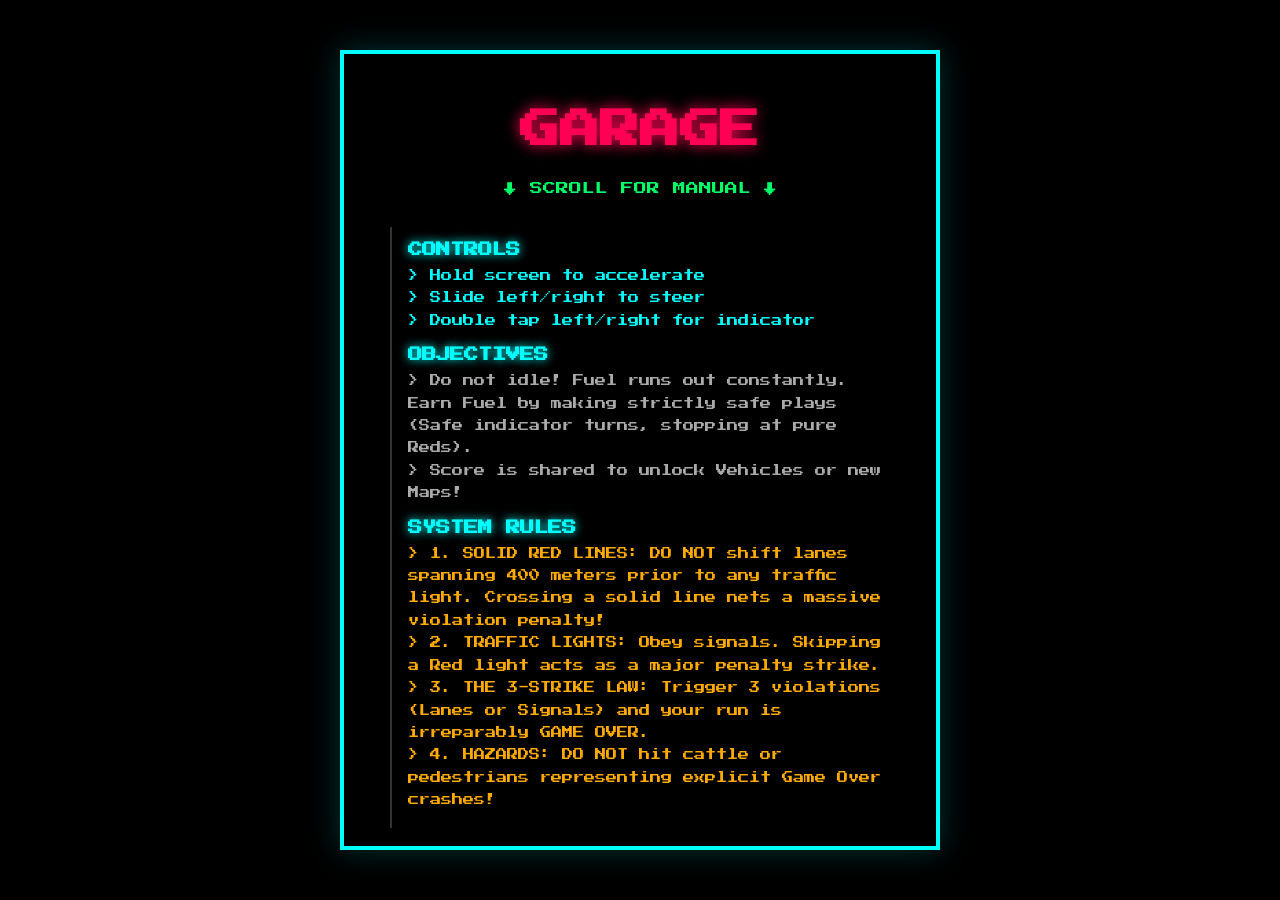
==== mobile/index.html @ 84877d3d "fix(audio): Sync audio engine fetch strictly to royal-enfield-original-sound-19649.mp3" ====
<!DOCTYPE html>
<html lang="en">
<head>
    <meta charset="UTF-8">
    <meta name="viewport" content="width=device-width, initial-scale=1.0">
    <title>Indian Traffic Arcade Game - V8</title>
    <link href="https://fonts.googleapis.com/css2?family=Press+Start+2P&display=swap" rel="stylesheet">
    <style>
        :root {
            --bg-color: #000; --text-primary: #00ffff; --text-warning: #ffaa00;
            --text-danger: #ff0055; --text-success: #00ff66; --text-fuel: #ff00aa;
        }
        * { box-sizing: border-box; margin: 0; padding: 0; }
        body {
            background-color: #000; color: var(--text-primary);
            font-family: 'Press Start 2P', monospace; overflow: hidden;
            display: flex; justify-content: center; align-items: center; height: 100vh;
        }
        #game-container {
            position: relative; width: 600px; height: 800px;
            max-width: 100vw; max-height: 100vh; background-color: #050505;
            overflow: hidden; border: 4px solid var(--text-primary);
            box-shadow: 0 0 30px rgba(0, 255, 255, 0.2);
            transition: box-shadow 0.1s, border-color 0.1s;
        }
        #game-container.flash-violation { border-color: #ff0000; box-shadow: inset 0 0 100px #ff0000, 0 0 100px #ff0000; }
        
        canvas { display: block; width: 100%; height: 100%; image-rendering: pixelated; }
        #ui-layer { position: absolute; top: 0; left: 0; width: 100%; height: 100%; pointer-events: none; display: flex; flex-direction: column; }
        
        /* UX Fix: Scrolling Landing Page */
        .screen {
            position: absolute; top: 0; left: 0; width: 100%; height: 100%;
            display: flex; flex-direction: column; align-items: center; background-color: rgba(0,0,0,0.95);
            pointer-events: auto; padding: 2rem; z-index: 50; overflow-y: auto; text-align: center;
        }
        /* Custom scrollbar for landing page */
        .screen::-webkit-scrollbar { width: 10px; }
        .screen::-webkit-scrollbar-track { background: #111; }
        .screen::-webkit-scrollbar-thumb { background: var(--text-primary); border: 2px solid #111; }
        
        .screen.hidden { display: none; }
        
        /* Header typographies */
        h1 { font-size: 2.5rem; margin-top: 1rem; margin-bottom: 2rem; color: #ff0055; text-shadow: 0 0 15px #ff0055; line-height: 1.4; flex-shrink: 0;}
        h1.red { color: var(--text-danger); text-shadow: 0 0 20px var(--text-danger); }
        h1.green { color: var(--text-success); text-shadow: 0 0 20px var(--text-success); }
        h2 { font-size: 1.2rem; margin: 2rem 0 1rem; color: var(--text-warning); text-shadow: 0 0 10px var(--text-warning); }
        h3 { font-size: 0.9rem; margin: 1rem 0 0.5rem; color: var(--text-primary); text-shadow: 0 0 10px var(--text-primary); text-align: left; width:100%; }
        p { font-size: 0.7rem; line-height: 2; margin-bottom: 1rem; text-align: left; width:100%; color:#aaa; }
        .center-p { text-align: center; color: var(--text-warning); }
        
        .scroll-hint { font-size: 0.8rem; color: var(--text-success); animation: bounce 1.5s infinite; margin-top: 1rem; margin-bottom: 2rem; text-align: center; width:100% }
        @keyframes bounce { 0%, 100% { transform: translateY(0); } 50% { transform: translateY(10px); } }

        /* Document style block wrappers */
        .instruction-manual { width: 100%; max-width: 500px; text-align: left; border-left: 2px solid #333; padding-left: 1rem; margin-bottom: 2rem;}

        .garage-preview {
            width: 200px; height: 150px; border: 4px solid var(--text-primary); box-shadow: 0 0 15px var(--text-primary);
            margin: 1rem auto; display: flex; justify-content: center; align-items: center; background: #111; flex-shrink: 0;
        }
        .garage-preview canvas { width: 100%; height: 100%; image-rendering: pixelated; }

        .btn-group { display: flex; gap: 1rem; flex-wrap: wrap; justify-content: center; max-width: 500px; margin: 1rem auto; }
        
        button {
            background-color: #000; border: 3px solid var(--text-primary);
            color: var(--text-primary); font-family: inherit; font-size: 0.8rem;
            padding: 1rem; cursor: pointer; text-transform: uppercase;
            box-shadow: 0 0 10px rgba(0, 255, 255, 0.3); transition: all 0.2s ease;
        }
        button:hover:not(:disabled) { background-color: var(--text-primary); color: #000; box-shadow: 0 0 25px var(--text-primary); }
        button:disabled { border-color: #444; color: #444; cursor: not-allowed; box-shadow: none; }
        
        #hud-screen { background: transparent; pointer-events: none; justify-content: space-between; overflow: hidden; padding: 0;}
        .hud-top {
            display: flex; justify-content: space-between; width: 100%; padding: 1rem;
            background: rgba(0,0,0,0.8); font-size: 0.8rem; text-shadow: 1px 1px 0 #000; border-bottom: 4px solid var(--text-primary);
        }
        
        #fuel-container { position:relative; width:150px; height:15px; border:2px solid var(--text-fuel); margin-top:5px; }
        #fuel-bar { width:100%; height:100%; background-color: var(--text-fuel); transition: width 0.2s; box-shadow: 0 0 10px var(--text-fuel); }
        #fuel-label { position: absolute; top: -15px; left: 0; color: var(--text-fuel); font-size: 0.7rem; text-shadow:0 0 5px var(--text-fuel);}

        .hud-indicators { position: absolute; bottom: 2rem; left: 0; width: 100%; display: flex; justify-content: space-between; padding: 0 1rem; }
        .ind-box {
            display: flex; flex-direction: column; align-items: center; justify-content: center;
            border: 4px solid #333; background: #0a0a0a; padding: 10px; width: 140px; opacity: 0.4; transition: all 0.2s ease; border-radius: 5px;
        }
        .ind-box span { font-size: 0.6rem; margin-top: 5px; color: #555; text-align: center; }
        .ind-arrow { font-size: 2rem; color: #333; }
        .ind-box.active { opacity: 1; border-color: var(--text-warning); background: #1a1a00; box-shadow: 0 0 30px var(--text-warning); }
        .ind-box.active span { color: var(--text-warning); text-shadow: 0 0 10px var(--text-warning); font-weight: bold; }
        .ind-box.active .ind-arrow { color: var(--text-warning); text-shadow: 0 0 20px var(--text-warning); animation: blinkInd 0.5s infinite; }
        @keyframes blinkInd { 0%, 100% { opacity: 1; } 50% { opacity: 0.2; } }

        #strike-ui { position: absolute; top: 120px; left: 10px; color: var(--text-danger); font-size: 0.8rem; text-shadow: 0 0 10px #ff0000; }
        #lane-strike-ui { position: absolute; top: 140px; left: 10px; color: var(--text-danger); font-size: 0.8rem; text-shadow: 0 0 10px #ff0000; }

        #messages-area { position: absolute; top: 40%; width: 100%; display: flex; flex-direction: column; align-items: center; gap: 1rem; z-index: 10;}
        .floating-message { font-size: 1.2rem; color: var(--text-success); text-shadow: 2px 2px 0 #000, 0 0 15px currentColor; animation: floatUp 2s forwards; text-align: center;}
        .floating-message.penalty { color: var(--text-danger); font-size: 1.4rem; text-shadow: 0 0 20px currentColor;}
        @keyframes floatUp { 0% { opacity: 1; transform: scale(1.5); } 100% { opacity: 0; transform: translateY(-40px); } }
        
        #traffic-light-hud {
            position: absolute; top: 80px; right: 20px; width: 40px; height: 110px;
            background: #111; border: 4px solid #333; display: flex; flex-direction: column; align-items: center; justify-content: space-evenly; padding: 5px; opacity: 0;
        }
        #traffic-light-hud.visible { opacity: 1; }
        .light-bulb { width: 20px; height: 20px; background: #222; }
        .light-bulb.red.active { background: #ff0055; box-shadow: 0 0 20px #ff0055; }
        .light-bulb.yellow.active { background: #ffaa00; box-shadow: 0 0 20px #ffaa00; }
        .light-bulb.green.active { background: #00ff66; box-shadow: 0 0 20px #00ff66; }
    </style>
</head>
<body>
    <div id="game-container">
        <canvas id="game-canvas"></canvas>
        <div id="ui-layer">
            
            <div id="garage-screen" class="screen">
                <h1 style="margin-bottom:0.5rem">GARAGE</h1>
                
                <div class="scroll-hint">↓ SCROLL FOR MANUAL ↓</div>
                
                <!-- Explicit Instruction Block -->
                <div class="instruction-manual">
                    <h3>CONTROLS</h3>
                    <p style="color:#00ffff">> Hold screen to accelerate<br>> Slide left/right to steer<br>> Double tap left/right for indicator</p>
                    
                    <h3>OBJECTIVES</h3>
                    <p>> Do not idle! Fuel runs out constantly. Earn Fuel by making strictly safe plays (Safe indicator turns, stopping at pure Reds).<br>> Score is shared to unlock Vehicles or new Maps!</p>

                    <h3>SYSTEM RULES</h3>
                    <p style="color:#ffaa00">> 1. SOLID RED LINES: DO NOT shift lanes spanning 400 meters prior to any traffic light. Crossing a solid line nets a massive violation penalty!<br>> 2. TRAFFIC LIGHTS: Obey signals. Skipping a Red light acts as a major penalty strike. <br>> 3. THE 3-STRIKE LAW: Trigger 3 violations (Lanes or Signals) and your run is irreparably GAME OVER.<br>> 4. HAZARDS: DO NOT hit cattle or pedestrians representing explicit Game Over crashes!</p>
                </div>
                
                <hr style="width: 80%; border-color:#333; margin: 1rem 0;">

                <h2>PTS: <span id="global-score-ui">0</span></h2>
                <p class="center-p">UNLOCK VEHICLE <span style="color:#fff">OR</span> MAP</p>
                
                <div class="garage-preview" id="garage-preview-container">
                    <canvas id="garage-canvas"></canvas>
                </div>
                
                <p id="vehicle-name" style="color:#ffaa00; font-size: 1rem; text-shadow: 0 0 10px #ffaa00; text-align:center;"></p>
                <p id="vehicle-stats" style="font-size:0.6rem; color:#aaa; text-align:center;"></p>
                
                <div class="btn-group" id="vehicle-list"></div>
                
                <div id="garage-progression-feedback" style="text-align:center; font-size:0.7rem; color:#aaa; margin:1rem 0; border:1px solid #333; padding: 1rem;"></div>
                
                <hr style="width: 80%; border-color:#333; margin: 1rem 0;">
                
                <h2>MAP PROGRESSION</h2>
                <div class="btn-group" id="map-list" style="flex-direction: column;"></div>
            </div>

            <div id="hud-screen" class="screen hidden">
                <div class="hud-top">
                    <div>
                        PTS: <span id="score" style="color:#00ffff">0</span><br><br>
                        SPD: <span id="speed">0</span>
                    </div>
                    <div>
                        <span id="fuel-label">FUEL</span>
                        <div id="fuel-container"><div id="fuel-bar"></div></div>
                        <br>DIST: <span id="dist">0</span>
                    </div>
                </div>
                <div id="strike-ui"></div>
                <div id="lane-strike-ui"></div>
                <div id="traffic-light-hud"><div id="tl-red" class="light-bulb red"></div><div id="tl-yellow" class="light-bulb yellow"></div><div id="tl-green" class="light-bulb green"></div></div>
                <div class="hud-indicators">
                    <div id="ind-left-box" class="ind-box">
                        <div class="ind-arrow">&lt;</div>
                        <span id="lbl-ind-l">[Q] LEFT IND OFF</span>
                    </div>
                    <div id="ind-right-box" class="ind-box">
                        <div class="ind-arrow">&gt;</div>
                        <span id="lbl-ind-r">[E] RIGHT IND OFF</span>
                    </div>
                </div>
                <div id="messages-area"></div>
            </div>

            <div id="game-over-screen" class="screen hidden" style="justify-content:center;">
                <h1 id="game-over-title" class="red" style="font-size: 1.6rem; line-height:1.4; text-shadow: 0 0 10px #ff0055; margin-bottom:0.5rem; text-align:center;">WASTED!</h1>
                <p id="game-over-reason" style="color:#ff0055; margin: 1rem 0; font-size: 0.8rem; line-height:1.5; text-shadow:0 0 10px #ff0055; text-align:center;"></p>
                
                <div style="background:rgba(0,0,0,0.8); border:2px solid #555; padding:1.5rem; width:90%; max-width:400px; margin-bottom:1.5rem;">
                    <p style="color:#00ffff; font-size:1rem; text-align:left; margin-bottom:15px; font-weight:bold;">SCORE: <span id="final-score">0</span></p>
                    <div id="smart-feedback-container" style="text-align:left; margin-top:15px;"></div>
                </div>
                <div class="btn-group" style="margin-top: 2rem;">
                    <button id="btn-restart-retry">TRY AGAIN</button>
                    <button id="btn-restart-menu">PLAY BETTER ROUTE</button>
                </div>
            </div>
            
            <div id="level-complete-screen" class="screen hidden" style="justify-content:center;">
                <h1 class="green" style="font-size: 1.5rem;">ARRIVED</h1>
                <div id="win-stats" style="text-align:left; font-size:0.7rem; margin:1rem 0; color:#aaa; max-width: 400px; padding: 1rem; border: 1px solid #333; background: #111; line-height: 1.8;"></div>
                <p class="center-p">PTS EARNED: <span id="win-score" style="color:#00ffff"></span></p>
                <div class="btn-group" style="margin-top: 2rem;">
                    <button id="btn-next-retry">PLAY AGAIN</button>
                    <button id="btn-next-menu">ROUTES / UPGRADES</button>
                </div>
            </div>
        </div>
    </div>

    <script>
        function gen(w, h, data, pal) {
            const c = document.createElement('canvas'); c.width=w; c.height=h; const x = c.getContext('2d');
            for(let y=0; y<h; y++) for(let k=0; k<w; k++) { let d=data[y*w+k]; if(d>0){x.fillStyle=pal[d]; x.fillRect(k,y,1,1);} }
            return c;
        }

        let GLOBAL_THUMP_ARR = null;
        fetch('../assets/royal-enfield-original-sound-19649.mp3').then(r=>r.arrayBuffer()).then(b=>{GLOBAL_THUMP_ARR=b;}).catch(e=>{});

        const AudioSys = {
            ctx: null,
            ambNode: null,
            customThumpBuf: null,
            init() {
                if (!this.ctx) { 
                    try { this.ctx = new (window.AudioContext || window.webkitAudioContext)(); } catch(e){} 
                }
                if (this.ctx && GLOBAL_THUMP_ARR && !this.customThumpBuf) {
                    let bufToDecode = GLOBAL_THUMP_ARR; GLOBAL_THUMP_ARR = null;
                    this.ctx.decodeAudioData(bufToDecode, a => { this.customThumpBuf = a; if(this.engineType === 'thump') this.playEngine('thump', true); }, e => {});
                }
                if (this.ctx && this.ctx.state === 'suspended') { try { this.ctx.resume(); } catch(e){} }
            },
            stopAmbulance() {
                if(this.ambNode) { try { this.ambNode.stop(); } catch(e){} this.ambNode = null; }
            },
            playCrash(type) {
                this.init(); this.stopAmbulance();
                if(!this.ctx) return;
                let t = this.ctx.currentTime;
                if (type === 'vehicle') {
                    let bufferSize = Math.floor(this.ctx.sampleRate * 0.4);
                    let buffer = this.ctx.createBuffer(1, bufferSize, this.ctx.sampleRate);
                    let data = buffer.getChannelData(0);
                    for (let i = 0; i < bufferSize; i++) data[i] = Math.random() * 2 - 1;
                    let noise = this.ctx.createBufferSource(); noise.buffer = buffer;
                    let vF = this.ctx.createBiquadFilter(); vF.type = 'lowpass'; vF.frequency.value = 1000;
                    let gn = this.ctx.createGain(); gn.gain.setValueAtTime(0.5, t); gn.gain.exponentialRampToValueAtTime(0.01, t + 0.4);
                    noise.connect(vF); vF.connect(gn); gn.connect(this.ctx.destination);
                    noise.start(t);
                } else if (type === 'animal') {
                    let o = this.ctx.createOscillator(); o.type = 'sine'; o.frequency.setValueAtTime(100, t); o.frequency.exponentialRampToValueAtTime(30, t + 0.2);
                    let g = this.ctx.createGain(); g.gain.setValueAtTime(0.6, t); g.gain.exponentialRampToValueAtTime(0.01, t + 0.2);
                    o.connect(g); g.connect(this.ctx.destination); o.start(t); o.stop(t+0.2);
                    let o2 = this.ctx.createOscillator(); o2.type = 'triangle'; o2.frequency.setValueAtTime(150, t+0.05); o2.frequency.linearRampToValueAtTime(100, t+0.3);
                    let g2 = this.ctx.createGain(); g2.gain.setValueAtTime(0, t); g2.gain.setValueAtTime(0.3, t+0.05); g2.gain.exponentialRampToValueAtTime(0.01, t+0.3);
                    o2.connect(g2); g2.connect(this.ctx.destination); o2.start(t+0.05); o2.stop(t+0.3);
                } else if (type === 'pedestrian') {
                    let o = this.ctx.createOscillator(); o.type = 'sawtooth'; let vF = this.ctx.createBiquadFilter(); vF.type = 'lowpass'; vF.frequency.value = 800;
                    o.frequency.setValueAtTime(300, t); o.frequency.linearRampToValueAtTime(200, t + 0.15);
                    let g = this.ctx.createGain(); g.gain.setValueAtTime(0.3, t); g.gain.exponentialRampToValueAtTime(0.01, t + 0.15);
                    o.connect(vF); vF.connect(g); g.connect(this.ctx.destination); o.start(t); o.stop(t+0.15);
                }
                setTimeout(() => this.playAmbulance(), 300);
            },
            playAmbulance() {
                if(!this.ctx) return;
                let t = this.ctx.currentTime; let o = this.ctx.createOscillator(); o.type = 'square';
                let g = this.ctx.createGain(); g.gain.setValueAtTime(0.05, t); g.gain.linearRampToValueAtTime(0.0, t + 3);
                for(let i=0; i<6; i++) { o.frequency.setValueAtTime(800, t + i*0.5); o.frequency.setValueAtTime(960, t + (i*0.5)+0.25); }
                let vF = this.ctx.createBiquadFilter(); vF.type='lowpass'; vF.frequency.value = 1500;
                o.connect(vF); vF.connect(g); g.connect(this.ctx.destination);
                o.start(t); o.stop(t+3); this.ambNode = o;
            },
            engineNode: null,
            engineGain: null,
            engineLFO: null,
            engineType: null,
            playEngine(type, force=false) {
                this.init();
                if (!this.ctx || this.ctx.state !== 'running') return;
                if (!force && this.engineType === type && this.engineNode) return; 
                this.stopEngine();
                this.engineType = type;
                let t = this.ctx.currentTime;
                this.engineGain = this.ctx.createGain();
                this.engineGain.gain.value = 0.6; // slightly boosted for real audio
                this.engineGain.connect(this.ctx.destination);
                
                if (type === 'thump' && this.customThumpBuf) {
                    this.engineNode = this.ctx.createBufferSource();
                    this.engineNode.buffer = this.customThumpBuf;
                    this.engineNode.loop = true;
                    // Filter out wind noise (highpass) and hiss (lowpass)
                    let lp = this.ctx.createBiquadFilter(); lp.type = 'lowpass'; lp.frequency.value = 900;
                    let hp = this.ctx.createBiquadFilter(); hp.type = 'highpass'; hp.frequency.value = 80;
                    this.engineNode.connect(hp); hp.connect(lp); lp.connect(this.engineGain);
                } else {
                    this.engineNode = this.ctx.createOscillator();
                    if (type === 'thump') {
                        this.engineNode.type = 'sawtooth'; this.engineNode.frequency.value = 75;
                        this.engineLFO = this.ctx.createOscillator(); this.engineLFO.type = 'square'; this.engineLFO.frequency.value = 10;
                        let lfoGain = this.ctx.createGain(); lfoGain.gain.value = 35;
                        this.engineLFO.connect(lfoGain); lfoGain.connect(this.engineNode.frequency);
                        this.engineLFO.start(t);
                        let filter = this.ctx.createBiquadFilter(); filter.type = 'lowpass'; filter.frequency.value = 1000;
                        this.engineNode.connect(filter); filter.connect(this.engineGain);
                    } else if (type === 'fast') {
                        this.engineNode.type = 'sawtooth'; this.engineNode.frequency.value = 240;
                        let filter = this.ctx.createBiquadFilter(); filter.type = 'bandpass'; filter.frequency.value = 1500;
                        this.engineNode.connect(filter); filter.connect(this.engineGain);
                    } else if (type === 'smooth') {
                        this.engineNode.type = 'square'; this.engineNode.frequency.value = 120;
                        let filter = this.ctx.createBiquadFilter(); filter.type = 'lowpass'; filter.frequency.value = 600;
                        this.engineNode.connect(filter); filter.connect(this.engineGain);
                    } else {
                        this.engineNode.type = 'sawtooth'; this.engineNode.frequency.value = 120;
                        let filter = this.ctx.createBiquadFilter(); filter.type = 'lowpass'; filter.frequency.value = 900;
                        this.engineNode.connect(filter); filter.connect(this.engineGain);
                    }
                }
                this.engineNode.start(t);
            },
            stopEngine() {
                if (this.engineNode) { try { this.engineNode.stop(); } catch(e){} this.engineNode = null; }
                if (this.engineLFO) { try { this.engineLFO.stop(); } catch(e){} this.engineLFO = null; }
                this.engineType = null;
            }
        };

        const PALS = {
            human: {1:'#fff', 2:'#ff0055', 3:'#00ffff', 4:'#222'},
            hazard: {1:'#ffaa00', 2:'#fff', 3:'#111'},
            cow: {1:'#fff', 2:'#111'},
            buffalo: {1:'#333', 2:'#000'},
            bike: {1:'#111', 2:'#ff0055', 3:'#fff', 4:'#444'},
            auto: {1:'#111', 2:'#ffaa00', 3:'#222', 4:'#fff'},
            shop: {1:'#ff0055', 2:'#222', 3:'#111', 4:'#00ffff', 5:'#fff'},
            tree: {1:'#005511', 2:'#008822', 3:'#00ff44', 4:'#553311'},
            house: {1:'#555', 2:'#222', 3:'#ffaa00', 4:'#111'}
        };

        const dBike = [0,0,0,0,1,1,0,0,0,0, 0,0,0,1,1,1,1,0,0,0, 0,0,1,1,1,1,1,1,0,0, 0,0,1,2,3,3,2,1,0,0, 0,0,0,2,2,2,2,0,0,0, 0,0,0,2,2,2,2,0,0,0, 0,0,1,4,4,4,4,1,0,0, 0,1,1,4,4,4,4,1,1,0, 0,1,0,2,2,2,2,0,1,0, 0,0,0,2,2,2,2,0,0,0, 0,0,0,2,4,4,2,0,0,0, 0,0,0,2,2,2,2,0,0,0, 0,0,1,4,4,4,4,1,0,0, 0,1,1,4,4,4,4,1,1,0, 0,1,0,1,1,1,1,0,1,0, 0,0,0,0,1,1,0,0,0,0];
        const dAuto = [0,0,0,0,0,1,1,0,0,0,0,0, 0,0,0,1,1,1,1,0,0,0, 0,0,0,2,2,3,3,2,2,0, 0,0,2,3,3,4,4,3,3,2, 0,0,4,4,4,4,4,4,4,4, 1,2,3,3,3,3,3,3,3,3,2,1, 1,2,3,3,3,3,3,3,3,3,2,1, 1,2,1,1,1,1,1,1,1,1,2,1, 0,2,1,1,1,1,1,1,1,1,2,0, 0,2,1,1,1,1,1,1,1,1,2,0, 0,2,1,1,1,1,1,1,1,1,2,0, 1,2,2,2,2,2,2,2,2,2,2,1, 1,2,2,2,2,2,2,2,2,2,2,1, 0,0,0,0,0,0,0,0,0,0,0,0];
        
        // V8: True Top-Down Rigid Cattle Arrays
        // Cow 12x12
        const dCow = [
            0,0,0,0,1,1,1,1,0,0,0,0,
            0,0,1,2,1,1,1,1,2,1,0,0,
            0,1,1,1,1,1,1,1,1,1,1,0,
            0,1,1,1,1,1,1,1,1,1,1,0,
            0,1,1,1,1,1,1,1,1,1,1,0,
            0,1,1,1,1,2,2,1,1,1,1,0,
            0,1,1,1,1,1,1,1,1,1,1,0,
            0,1,1,1,1,1,1,1,1,1,1,0,
            0,1,1,1,1,1,2,2,1,1,1,0,
            0,1,1,1,1,1,1,1,1,1,1,0,
            0,1,1,2,1,1,1,1,2,1,1,0,
            0,0,0,2,0,0,0,0,2,0,0,0
        ];
        // Buffalo 16x16 (Dark heavy massive shape)
        const dBuff = [
            0,0,0,2,0,0,0,0,0,0,2,0,0,0,0,0,
            0,0,2,2,1,1,1,1,1,1,2,2,0,0,0,0,
            0,2,1,1,1,1,1,1,1,1,1,1,2,0,0,0,
            0,1,1,1,1,2,2,2,2,1,1,1,1,0,0,0,
            0,1,1,1,1,1,1,1,1,1,1,1,1,0,0,0,
            1,1,1,1,1,1,1,1,1,1,1,1,1,1,0,0,
            1,1,1,1,1,1,1,1,1,1,1,1,1,1,0,0,
            1,1,1,1,1,1,1,1,1,1,1,1,1,1,0,0,
            1,1,1,1,1,1,1,1,1,1,1,1,1,1,0,0,
            1,1,1,1,1,1,1,1,1,1,1,1,1,1,0,0,
            1,1,1,1,1,1,1,1,1,1,1,1,1,1,0,0,
            0,1,1,1,1,1,1,1,1,1,1,1,1,0,0,0,
            0,1,1,1,1,1,1,1,1,1,1,1,1,0,0,0,
            0,1,1,1,1,1,1,1,1,1,1,1,1,0,0,0,
            0,1,1,1,1,1,1,1,1,1,1,1,1,0,0,0,
            0,0,0,2,0,0,0,0,0,0,2,0,0,0,0,0
        ];

        // V8: 2-Frame Walk Cycle Humans (Top Down Head+Shoulder blobs) 8x8
        // Frame 1: Left Leg Forward (Right Back)
        const dHum1 = [
            0,0,0,4,4,0,0,0,
            0,0,4,1,1,4,0,0,
            0,0,4,4,4,4,0,0,
            0,4,3,3,3,3,4,0,
            4,3,3,3,3,3,3,4,
            4,4,3,3,3,3,4,4,
            0,4,2,2,0,2,4,0,
            0,0,4,4,0,0,0,0
        ];
        // Frame 2: Right Leg Forward (Left Back)
        const dHum2 = [
            0,0,0,4,4,0,0,0,
            0,0,4,1,1,4,0,0,
            0,0,4,4,4,4,0,0,
            0,4,3,3,3,3,4,0,
            4,3,3,3,3,3,3,4,
            4,4,3,3,3,3,4,4,
            0,4,2,0,2,2,4,0,
            0,0,0,0,4,4,0,0
        ];

        let dTree = new Array(400).fill(0); for(let y=0;y<20;y++) for(let x=0;x<20;x++){ let ds=Math.sqrt((x-10)**2+(y-10)**2); if(ds<3)dTree[y*20+x]=4;else if(ds<7)dTree[y*20+x]=(Math.random()>0.5?1:2);else if(ds<9&&Math.random()>0.3)dTree[y*20+x]=(Math.random()>0.5?2:3); }
        let dShop = new Array(450).fill(0); for(let y=0;y<15;y++) for(let x=0;x<30;x++){ if(y<5)dShop[y*30+x]=1;else if(y>5&&x>10&&x<20)dShop[y*30+x]=3;else if(y>8&&(x<8||x>22))dShop[y*30+x]=4;else dShop[y*30+x]=2; }
        let dHouse = new Array(600).fill(0); for(let y=0;y<20;y++) for(let x=0;x<30;x++){ if(y<8){if(x>y&&x<30-y)dHouse[y*30+x]=1;}else{if(y>12&&x>12&&x<18)dHouse[y*30+x]=4;else if(y>10&&y<15&&(x===5||x===25))dHouse[y*30+x]=3;else dHouse[y*30+x]=2;} }
        let dHole = new Array(400).fill(0); for(let y=0;y<20;y++) for(let x=0;x<20;x++){ let ds=Math.sqrt((x-10)**2+(y-10)**2); if(ds<7){dHole[y*20+x]=(ds>4.5)?1:2;} }
        let dBreak = new Array(600).fill(0); for(let y=0;y<10;y++) for(let x=0;x<60;x++){ if(y<2)dBreak[y*60+x]=4; else if(y>7)dBreak[y*60+x]=3; else dBreak[y*60+x]=((Math.floor(x/10))%2===0?1:2); }

        function createBoxySprite(w,h,cb,cw,ct) {
            let data = new Array(w*h).fill(0);
            for(let y=0;y<h;y++) for(let x=0;x<w;x++) {
                let tire = (y>2 && y<8) || (y>h-10 && y<h-4); let edge = (x<2 || x>w-3);
                if(edge && tire) data[y*w+x]=1;
                else if(!edge) { let win=(y>8&&y<14&&x>2&&x<w-3)||(y>h-16&&y<h-10&&x>2&&x<w-3)||(y>14&&y<h-16&&(x===3||x===w-4)); if(win)data[y*w+x]=3; else data[y*w+x]=2; }
            }
            return gen(w,h,data, {1:ct, 2:cb, 3:cw});
        }
        function createBMWMSeriesSprite(w,h) {
            let data = new Array(w*h).fill(0);
            for(let y=0;y<h;y++) for(let x=0;x<w;x++) {
                let edge = (x===0 || x===w-1 || y===0 || y===h-1);
                let tire = ((y>3&&y<9)||(y>h-10&&y<h-4)) && (x<3||x>w-4);
                let win = (y>10&&y<15&&x>2&&x<w-3) || (y>h-18&&y<h-12&&x>2&&x<w-3) || (y>15&&y<h-18&&(x===3||x===w-4));
                if(tire) { data[y*w+x]=1; } else if(edge) { data[y*w+x]=2; } else if(win) { data[y*w+x]=3; } else {
                    data[y*w+x]=4;
                    if(y===1||y===2) { if((x>w/2-4 && x<w/2-1)||(x>w/2 && x<w/2+3)) data[y*w+x]=1; } // kidney grille
                    if(y===2) { if(x===2||x===3||x===w-3||x===w-4) data[y*w+x]=5; } // headlights
                    if(y===h-2) { if((x>1 && x<6)||(x>w-7 && x<w-2)) data[y*w+x]=6; } // taillights
                    if(!win && !edge && !tire && y>2 && y<h-2) {
                        if(x===w/2+1) data[y*w+x]=7; if(x===w/2+2) data[y*w+x]=8; if(x===w/2+3) data[y*w+x]=6; // M stripe
                    }
                }
            }
            return gen(w,h,data, {1:'#111', 2:'#777', 3:'#1a1a1a', 4:'#ffffff', 5:'#ccffff', 6:'#ff0000', 7:'#00aaff', 8:'#0000aa'});
        }

        const SPRITES = {
            hum1: gen(8, 8, dHum1, PALS.human), hum2: gen(8, 8, dHum2, PALS.human),
            tree: gen(20, 20, dTree, PALS.tree), shop: gen(30, 15, dShop, PALS.shop), house: gen(30, 20, dHouse, PALS.house),
            cow: gen(12, 12, dCow, PALS.cow), buffalo: gen(16, 16, dBuff, PALS.buffalo),
            bike: gen(10,16, dBike, PALS.bike),
            bikeBlue: gen(10,16, dBike, {1:'#0055ff', 2:'#00aaff', 3:'#fff', 4:'#111'}),
            bikeBlack: gen(10,16, dBike, {1:'#222', 2:'#444', 3:'#fff', 4:'#000'}),
            bikeGreen: gen(10,16, dBike, {1:'#00ff00', 2:'#55ff55', 3:'#fff', 4:'#111'}),
            bmwBike: gen(10,16, dBike, {1:'#ffffff', 2:'#0033aa', 3:'#ff0022', 4:'#111'}),
            auto: gen(12,14, dAuto, PALS.auto),
            bwm: createBoxySprite(20, 36, '#ffffff', '#111', '#222'),
            bmwMSeries: createBMWMSeriesSprite(24, 40),
            bus: createBoxySprite(30, 60, '#00ff66', '#222', '#111'),
            hole: gen(20, 20, dHole, {1:'#ff0033', 2:'#ffee00'}),
            breaker: gen(60, 10, dBreak, {1:'#ffee00', 2:'#000000', 3:'#0a0a0a', 4:'#ffffee'})
        };

        let GLOBAL_SCORE = localStorage.getItem('v8_score') ? parseInt(localStorage.getItem('v8_score')) : 0;
        let MAP_UNLOCKS = localStorage.getItem('v8_maps') ? parseInt(localStorage.getItem('v8_maps')) : 0;
        let UNLOCKED_VEHICLES = localStorage.getItem('v8_vehicles') ? JSON.parse(localStorage.getItem('v8_vehicles')) : ['hjonda', 'bullett'];
        if(UNLOCKED_VEHICLES.includes('hindo') && !UNLOCKED_VEHICLES.includes('ninja')) {
            UNLOCKED_VEHICLES.push('ninja'); localStorage.setItem('v8_vehicles', JSON.stringify(UNLOCKED_VEHICLES));
        }
        if(!UNLOCKED_VEHICLES.includes('bullett')) {
            UNLOCKED_VEHICLES.push('bullett'); localStorage.setItem('v8_vehicles', JSON.stringify(UNLOCKED_VEHICLES));
        }
        let HAS_UNLOCKED_THIS_SESSION = false;

        const VEHICLES = [
            { id: 'hjonda', tier: 'BIKE', name: 'HEROIC SPLENDID', cost: 0, s: 10, a: 0.05, sp: SPRITES.bikeBlue, w:10, h:16, eSound: null, fuelRate: 0.5 },
            { id: 'bullett', tier: 'BIKE', name: 'BALLISTIC RANGER', cost: 500, s: 14, a: 0.08, sp: SPRITES.bikeBlack, w:10, h:18, eSound: 'thump', fuelRate: 1.5 },
            { id: 'ninja', tier: 'BIKE', name: 'SHINOBI ZX', cost: 3000, s: 28, a: 0.40, sp: SPRITES.bikeGreen, w:10, h:16, eSound: null, fuelRate: 4.5 },
            { id: 'bmw1000rr', tier: 'SUPERBIKE', name: 'BVM X1000R', cost: 0, s: 30, a: 0.28, sp: SPRITES.bmwBike, w:10, h:16, eSound: null, fuelRate: 4.0 }
        ];

        const MAPS = [
            { id: 'hyderabad', name: 'HYDERABAD BLOCKS', unlockCost: 0, levelReq: 0 },
            { id: 'offroad', name: 'MP OFF-ROAD', unlockCost: 0, levelReq: 0 },
            { id: 'delhi', name: 'DELHI CHAOS', unlockCost: 0, levelReq: 0 },
            { id: 'mumbai', name: 'MUMBAI RUSH', unlockCost: 0, levelReq: 0 },
            { id: 'tamilnadu', name: 'TAMIL NADU FLOW', unlockCost: 0, levelReq: 0 },
            { id: 'hills', name: 'EK GALTI HILLS', unlockCost: 0, levelReq: 0 }
        ];

        function saveProgress() {
            localStorage.setItem('v8_score', GLOBAL_SCORE);
            localStorage.setItem('v8_maps', MAP_UNLOCKS);
            localStorage.setItem('v8_vehicles', JSON.stringify(UNLOCKED_VEHICLES));
        }

        class GameEngine {
            constructor() {
                this.c = document.getElementById('game-canvas'); this.ctx = this.c.getContext('2d');
                this.c.width = 600; this.c.height = 800; this.ctx.imageSmoothingEnabled = false;
                this.keys = {}; this.ind = { l:false, r:false };
                
                window.addEventListener('keydown', e => {
                    this.keys[e.key] = true;
                    if(e.key==='q' || e.key==='Q') { this.ind.l = !this.ind.l; this.ind.r = false; this.updateUIIndicators(); }
                    if(e.key==='e' || e.key==='E') { this.ind.r = !this.ind.r; this.ind.l = false; this.updateUIIndicators(); }
                });
                window.addEventListener('keyup', e => { this.keys[e.key] = false; });

                this.lastTap = { l: 0, r: 0 };

                const updateTouchSteering = (e) => {
                    if (!this.isPlaying) {
                        this.keys.ArrowUp = false;
                        this.keys.ArrowLeft = false;
                        this.keys.ArrowRight = false;
                        return;
                    }
                    this.keys.ArrowUp = e.touches.length > 0;
                    this.keys.ArrowLeft = false;
                    this.keys.ArrowRight = false;
                    let hasLeft = false, hasRight = false;
                    for (let i = 0; i < e.touches.length; i++) {
                        if (e.touches[i].clientX < window.innerWidth * 0.4) hasLeft = true;
                        else if (e.touches[i].clientX > window.innerWidth * 0.6) hasRight = true;
                    }
                    this.keys.ArrowLeft = hasLeft;
                    this.keys.ArrowRight = hasRight;
                };

                window.addEventListener('touchstart', e => {
                    if (!this.isPlaying) return;
                    updateTouchSteering(e);
                    
                    for (let i = 0; i < e.changedTouches.length; i++) {
                        const touch = e.changedTouches[i];
                        const now = performance.now();
                        if (touch.clientX < window.innerWidth / 2) {
                            if (now - this.lastTap.l < 300) {
                                this.ind.l = !this.ind.l; this.ind.r = false; this.updateUIIndicators();
                                this.lastTap.l = 0;
                            } else {
                                this.lastTap.l = now;
                            }
                        } else {
                            if (now - this.lastTap.r < 300) {
                                this.ind.r = !this.ind.r; this.ind.l = false; this.updateUIIndicators();
                                this.lastTap.r = 0;
                            } else {
                                this.lastTap.r = now;
                            }
                        }
                    }
                }, { passive: true });

                window.addEventListener('touchmove', e => { updateTouchSteering(e); }, { passive: true });
                window.addEventListener('touchend', e => { updateTouchSteering(e); }, { passive: true });
                window.addEventListener('touchcancel', e => { updateTouchSteering(e); }, { passive: true });

                this.isPlaying = false; this.boundLoop = this.loop.bind(this);
            }

            updateUIIndicators() {
                const bL = document.getElementById('ind-left-box'); const lblL = document.getElementById('lbl-ind-l');
                const bR = document.getElementById('ind-right-box'); const lblR = document.getElementById('lbl-ind-r');
                bL.className = 'ind-box' + (this.ind.l?' active':''); lblL.innerText = this.ind.l?'[Q] LEFT IND ON':'[Q] LEFT IND OFF';
                bR.className = 'ind-box' + (this.ind.r?' active':''); lblR.innerText = this.ind.r?'[E] RIGHT IND ON':'[E] RIGHT IND OFF';
            }

            resolveLane(x) { if (x < 233) return 0; if (x < 366) return 1; return 2; }

            startGame(vIdx, mapId) {
                if (typeof AudioSys !== 'undefined') AudioSys.init();
                this.vConf = VEHICLES[vIdx]; this.mapId = mapId;
                this.isPlaying = true; this.score = 0; this.fuel = 100;
                this.keys = {}; this.ind = { l:false, r:false };
                this.p = { x: 300, y: 650, speed: 0, angle: 0, logY: 0, w: this.vConf.w, h: this.vConf.h };
                this.p.lane = this.resolveLane(this.p.x);
                this.em = []; this.spawnTimer = 0;
                this.lights = { timer: 5000, state: 'green', block: 4000 };
                this.env = []; this.envSpawnTimer = 0;
                this.delhiChaosTimer = 0; this.delhiStateTimer = 0; this.currentDelhiEvent = null;
                this.lastTime = performance.now();
                this.strikes = 0; this.laneStrikes = 0; this.idleTime = 0; this.slowTime = 0; this.strikes = 0; this.oppStrikes = 0; this.oppWarningCooldown = 0; this.missedPoints = 0; this.isFalling = false; this.fallTimer = 0;
                this.stats = { noSignalTurn: 0, suddenBrake: 0, unnecessaryStop: 0, nearMiss: 0 };
                this.lastLaneRewardT = 0;
                document.getElementById('strike-ui').innerText = '';
                document.getElementById('lane-strike-ui').innerText = '';
                this.updateUIIndicators();
                
                if (('ontouchstart' in window || navigator.maxTouchPoints > 0) && !this.mobileHintShown) {
                    this.mobileHintShown = true;
                    setTimeout(() => { this.msg("Double tap left/right for indicator"); }, 500);
                }
                
                requestAnimationFrame(this.boundLoop);
            }

            stop(reason) {
                if (typeof AudioSys !== 'undefined') AudioSys.stopEngine();
                this.isPlaying = false;
                GLOBAL_SCORE += Math.floor(this.score); saveProgress();
                HAS_UNLOCKED_THIS_SESSION = false;
                
                let isCrash = reason.includes("HIT") || reason.includes("FATAL") || reason.includes("ACCIDENT");
                let trb = this.strikes + this.laneStrikes;
                let messy = this.stats.suddenBrake > 2 && trb > 0;
                
                let title = "Traffic Police Is Watching 👀";
                let displayReason = reason;

                if (reason === "HIT PEDESTRIAN") {
                    title = "License Suspended 🚫";
                    displayReason = "Pedestrian hit \u2013 you are arrested 👮";
                } else if (reason.includes("COW") || reason.includes("BUFFALO")) {
                    title = "Gaadi Rok! 🐄";
                    displayReason = "Owner se baat karo 😅 (negotiation pending)";
                } else if (reason === "FATAL TRAFFIC CRASH") {
                    let msgs = [
                        "Bhagwan se milne ka plan tha kya? 😏",
                        "Brake nahi, prarthana kar rahe the kya? 🙏",
                        "Seedha upar jaane ka plan? 😬",
                        "Brake late tha boss 😬",
                        "Distance maintain karo 🚗"
                    ];
                    title = msgs[Math.floor(Math.random() * msgs.length)];
                    let subs = [ "Gaadi thok di boss 🚗💥", "Seedha takkar ho gayi 😬" ];
                    displayReason = subs[Math.floor(Math.random() * subs.length)];
                } else if (reason === "OUT OF FUEL") {
                    title = "Gaadi Bandh! 🛑";
                    displayReason = "Fuel khatam. Time management fail!";
                } else {
                    if (this.stats.noSignalTurn > 2 || this.strikes > 0) title = "Signal Missed, Boss!";
                    else if (trb >= 3) title = "License Suspended 🚫";
                    else if (messy) title = "Arre Bhai... Kya Kar Rahe Ho?";
                    else if (this.stats.suddenBrake + this.stats.noSignalTurn > 3) title = "That Was Not Smooth 😬";
                    else if (this.stats.suddenBrake > 0 || this.stats.noSignalTurn > 0) title = "Control Thoda Kam Hai";
                }

                let feedsHtml = "";
                if (isCrash || reason === "OUT OF FUEL") {
                    let crashFeed = "";
                    if (reason === "HIT PEDESTRIAN") crashFeed = `<span style="color:#ff0055">Police are on the way. You are under arrest! 🚓</span>`;
                    else if (reason.includes("COW") || reason.includes("BUFFALO")) crashFeed = `<span style="color:#ff0055">Locals are angry! Negotiation failed. 🐄😡</span>`;
                    else crashFeed = `<span style="color:#ff0055">Insurance claim denied. Drive carefully! 🚗💥</span>`;
                    feedsHtml = `<p style="color:#cccccc; text-shadow:0 0 5px #000; font-size:0.8rem; line-height:1.8; margin-bottom:15px; font-family:inherit; text-align:left;">• ${crashFeed}</p>`;
                } else {
                    let mistakes = [];
                    if (this.stats.noSignalTurn > 0) mistakes.push(`<span style="color:#ff3333">Indicator avoid kiya</span> (${this.stats.noSignalTurn}x)`);
                    if (this.stats.suddenBrake > 0) mistakes.push(`<span style="color:#ff5500">Brake late tha</span> 😬`);
                    if (this.stats.unnecessaryStop > 0) mistakes.push(`<span style="color:#ff5500">Zyada wait kiya</span> 🐢`);

                    let feeds = [];
                    if (mistakes.length > 0) {
                        feeds.push(mistakes[Math.floor(Math.random() * mistakes.length)]);
                        feeds.push(`<span style="color:#ffaa00">Improve your driving next run!</span>`);
                    } else {
                        feeds.push(`<span style="color:#00ff66">Rule follow kiya</span> 🛡️`);
                        if (this.stats.nearMiss > 0) feeds.push(`<span style="color:#ffaa00">Close calls: ${this.stats.nearMiss} 🔥</span>`);
                        else feeds.push(`<span style="color:#00ff66">Good control</span> 👍`);
                    }
                    feedsHtml = feeds.map(f => `<p style="color:#cccccc; text-shadow:0 0 5px #000; font-size:0.8rem; line-height:1.8; margin-bottom:15px; font-family:inherit; text-align:left;">• ${f}</p>`).join('');
                }

                document.getElementById('hud-screen').classList.add('hidden');
                document.getElementById('game-over-screen').classList.remove('hidden');
                document.getElementById('game-over-title').innerText = title;
                document.getElementById('game-over-reason').innerText = displayReason;
                document.getElementById('final-score').innerText = Math.floor(this.score);
                document.getElementById('smart-feedback-container').innerHTML = feedsHtml;
            }

            msg(t, bad=false) {
                const el = document.getElementById('messages-area');
                const d = document.createElement('div'); d.className = 'floating-message' + (bad?' penalty':''); d.innerText = t;
                el.appendChild(d); setTimeout(() => { if(el.contains(d)) el.removeChild(d); }, 2000);
            }

            showCCText(t) {
                const el = document.getElementById('messages-area');
                const d = document.createElement('div'); d.className = 'floating-message'; 
                d.style.color = '#ffaa00'; d.style.animation = 'floatUp 0.8s forwards'; 
                d.style.fontSize = '1.2rem'; d.style.fontWeight = 'bold'; d.style.textShadow = '0 0 10px #ffaa00';
                d.innerText = t;
                el.appendChild(d); setTimeout(() => { if(el.contains(d)) el.removeChild(d); }, 800);
            }

            addScore(pts, reason) {
                if (reason === "SUDDEN BRAKE") this.stats.suddenBrake++;
                else if (reason === "NO SIGNAL TURN") this.stats.noSignalTurn++;
                else if (reason === "UNNECESSARY STOP") this.stats.unnecessaryStop++;
                else if (reason === "NEAR MISS") this.stats.nearMiss++;

                this.score += pts;
                if(pts > 0) { this.fuel = Math.min(100, this.fuel + 5); if(reason) this.msg(`+${pts} ${reason}`); }
                else { if(reason) this.msg(`${pts} ${reason}`, true); this.missedPoints -= pts; }
            }
            
            checkIdling(dt, distToLight) {
                if (this.p.speed === 0) {
                    let hasBlock = false;
                    for (let e of this.em) {
                        if (e.logY > this.p.logY && e.logY < this.p.logY + 150 && Math.abs(e.x - this.p.x) < 40) hasBlock = true;
                    }
                    if (!hasBlock && (distToLight > 250 || this.lights.state === 'green')) {
                        this.idleTime += dt;
                        if(this.idleTime > 3000) { this.addScore(-5, "UNNECESSARY STOP"); this.idleTime = 0; }
                    } else { this.idleTime = 0; }
                } else { this.idleTime = 0; }
            }

            triggerLaneViolationFlash() {
                const doc = document.getElementById('game-container');
                doc.classList.add('flash-violation');
                this.laneStrikes++;
                if (this.laneStrikes === 1) { this.addScore(-20, "LANE VIOLATION 1/3"); document.getElementById('lane-strike-ui').innerText = 'LANE VIOLATION: 1/3 WARNING';}
                else if (this.laneStrikes === 2) { this.addScore(-50, "LANE VIOLATION 2/3"); document.getElementById('lane-strike-ui').innerText = 'LANE VIOLATION: 2/3 FINAL WARNING'; }
                else if (this.laneStrikes >= 3) { return this.stop("EXCEEDED LANE VIOLATIONS"); }
                
                setTimeout(() => { doc.classList.remove('flash-violation'); }, 300);
            }

            getCurveOffset(y) {
                if (this.mapId !== 'hills') return 0;
                return Math.sin(y * 0.0015) * 80 + Math.sin(y * 0.0004) * 60;
            }

            update(dt) {
                let fuelConsumption = this.vConf.fuelRate !== undefined ? this.vConf.fuelRate : 1.5;
                this.fuel -= (dt/1000) * fuelConsumption; if(this.fuel <= 0) return this.stop("OUT OF FUEL");

                let p = this.p;
                
                if (this.isFalling) {
                    this.fallTimer += dt;
                    p.angle += 0.1 * (dt/16);
                    if (this.fallTimer > 1000) {
                        return this.stop("FELL OFF THE CLIFF - SEEDHA UPAR");
                    }
                    return; // Halt regular logic
                }
                if (p.speed > 0.5) {
                    if (typeof AudioSys !== 'undefined') {
                        if (this.vConf.eSound) AudioSys.playEngine(this.vConf.eSound);
                        else AudioSys.stopEngine();
                    }
                } else {
                    if (typeof AudioSys !== 'undefined') AudioSys.stopEngine();
                }

                if (p.speed > 3) this.addScore(p.speed * (dt/1000) * 0.4, null);
                let brake = this.keys.ArrowDown; let accel = this.keys.ArrowUp;
                
                if(accel) p.speed += this.vConf.a;
                else if(brake) p.speed -= 0.6; else p.speed -= 0.05;
                if(p.speed < 0) p.speed = 0; 
                let maxS = this.mapId === 'mumbai' ? this.vConf.s * 1.3 : this.vConf.s;
                if(p.speed > maxS) p.speed = maxS;
                
                p.logY += p.speed * (dt/16);
                const distToLight = this.lights.block - (p.logY % this.lights.block);

                if (brake && p.speed > 5 && !this.bf) { this.bf = true; if(!this.ind.l && !this.ind.r) this.addScore(-10, "SUDDEN BRAKE"); }
                if (!brake) this.bf = false;

                let st = 0; if(this.keys.ArrowLeft) st = -1; else if(this.keys.ArrowRight) st = 1;
                if (p.speed > 0) {
                    p.x += st * (this.vConf.s * 0.2); p.angle = st * 0.1;

                    let currentLane = this.resolveLane(p.x);
                    if (currentLane !== p.lane) {
                        p.lane = currentLane;
                        if(distToLight > 0 && distToLight < 400) {
                            this.triggerLaneViolationFlash();
                        } else {
                            if (st !== 0 && !this.sf) {
                                this.sf = true;
                                if((st===-1 && this.ind.l) || (st===1 && this.ind.r)) {
                                    let now = performance.now();
                                    if (now - this.lastLaneRewardT > 500) {
                                        let risk = false;
                                        for (let e of this.em) {
                                            if (Math.abs(e.logY - p.logY) < 300 && Math.abs(e.x - p.x) < 150) { risk = true; break; }
                                        }
                                        if (risk) { this.addScore(10, "SAFE LANE CHG"); this.lastLaneRewardT = now; }
                                    }
                                }
                                else this.addScore(-5, "NO SIGNAL TURN");
                            }
                        }
                    }
                }
                if (st === 0) this.sf = false;
                
                let curveOffset = this.getCurveOffset(p.logY);

                if (this.mapId === 'hills') {
                    if (p.x < 200 + curveOffset || p.x > 400 + curveOffset) {
                        this.isFalling = true;
                        if (typeof AudioSys !== 'undefined') AudioSys.stopEngine();
                        if (!this.fallMsgShown) {
                            this.fallMsgShown = true;
                            this.showCCText("Seedha Bhagwan ka Darshan 🙏😬");
                        }
                    }
                    if (!this.isFalling && p.x > 300 + curveOffset) {
                        this.oppWarningCooldown -= dt;
                        if (this.oppWarningCooldown <= 0) {
                            this.oppStrikes++;
                            this.oppWarningCooldown = 2000;
                            if (this.oppStrikes === 1) { this.addScore(-10, "WRONG WAY 1/5"); document.getElementById('lane-strike-ui').innerText = 'WRONG WAY: 1/5';}
                            else if (this.oppStrikes === 2) { this.addScore(-20, "WRONG WAY 2/5"); document.getElementById('lane-strike-ui').innerText = 'WRONG WAY: 2/5'; }
                            else if (this.oppStrikes === 3) { this.addScore(-30, "WRONG WAY 3/5"); document.getElementById('lane-strike-ui').innerText = 'WRONG WAY: 3/5 WARNING'; }
                            else if (this.oppStrikes === 4) { this.addScore(-50, "WRONG WAY 4/5"); document.getElementById('lane-strike-ui').innerText = 'WRONG WAY: 4/5 FINAL WARNING'; }
                            else if (this.oppStrikes >= 5) { return this.stop("WRONG WAY VIOLATION - LICENSE REVOKED"); }
                            const doc = document.getElementById('game-container');
                            doc.classList.add('flash-violation');
                            setTimeout(() => { doc.classList.remove('flash-violation'); }, 300);
                        }
                    } else if (p.x <= 300 + curveOffset) {
                        this.oppWarningCooldown = 0;
                    }
                } else {
                    if(p.x < 150) p.x=150; if(p.x > 450) p.x=450;
                }

                if (this.mapId !== 'hills') {
                    this.lights.timer -= dt;
                    if(this.lights.timer <= 0) {
                        let s = this.lights.state;
                        if(s==='green') {this.lights.state='yellow'; this.lights.timer=2000;}
                        else if(s==='yellow') {this.lights.state='red'; this.lights.timer=6000;}
                        else {this.lights.state='green'; this.lights.timer=8000;}
                    }
                    
                    this.checkIdling(dt, distToLight);

                    let tlH = document.getElementById('traffic-light-hud');
                    if(distToLight < 300) {
                        tlH.classList.add('visible');
                        document.getElementById('tl-red').className = 'light-bulb red' + (this.lights.state==='red'?' active':'');
                        document.getElementById('tl-yellow').className = 'light-bulb yellow' + (this.lights.state==='yellow'?' active':'');
                        document.getElementById('tl-green').className = 'light-bulb green' + (this.lights.state==='green'?' active':'');
                    } else tlH.classList.remove('visible');

                    if (distToLight < 20 && p.speed > 2 && this.lights.state === 'red') { 
                        if(!this.rp) {
                            this.strikes++;
                            if (this.strikes === 1) { this.addScore(-20, "SIGNAL VIOLATION 1/3"); document.getElementById('strike-ui').innerText = 'VIOLATION: 1/3 WARNING';}
                            else if (this.strikes === 2) { this.addScore(-50, "SIGNAL VIOLATION 2/3"); document.getElementById('strike-ui').innerText = 'VIOLATION: 2/3 FINAL WARNING'; }
                            else if (this.strikes >= 3) { return this.stop("EXCEEDED SIGNAL VIOLATIONS"); }
                            this.rp = true; 
                        } 
                    }
                    if (distToLight > 200) { this.rp = false; this.gs = false; }
                    if (distToLight < 150 && distToLight > 20 && p.speed === 0 && this.lights.state === 'red' && !this.gs) { this.addScore(10, "SAFE STOP"); this.gs = true; }
                }

                this.envSpawnTimer += dt;
                if (this.envSpawnTimer > 200) {
                    this.envSpawnTimer = 0;
                    if(Math.random() < 0.6) {
                        let isLeft = Math.random() > 0.5; let r = Math.random();
                        let sp = SPRITES.tree; let w=40; let h=40; let tType = 'tree';
                        
                        let baseEnvX = isLeft ? Math.random()*80 : 520 + Math.random()*80;

                        if (this.mapId === 'hills') {
                            // Only spawn trees in hills, ignore houses/shops and chevrons
                        } else if (r < 0.3) { sp = SPRITES.shop; w=60; h=30; } 
                        else if (r < 0.6) { sp = SPRITES.house; w=60; h=40; }
                        
                        // Recalibrate tight borders for hills to keep normal objects near curve
                        if (this.mapId === 'hills') {
                            baseEnvX = isLeft ? 120 + Math.random()*40 : 440 + Math.random()*40;
                        }

                        let spawnLogY = p.logY + 800;
                        this.env.push({ logY: spawnLogY, baseEnvX: baseEnvX, x: baseEnvX + this.getCurveOffset(spawnLogY), sp: sp, w: w, h: h, tType: tType, isLeft: isLeft });
                    }
                }
                for(let i=this.env.length-1; i>=0; i--) { 
                    if(this.env[i].logY < p.logY - 200) this.env.splice(i,1); 
                    else if (this.mapId === 'hills') this.env[i].x = this.env[i].baseEnvX + this.getCurveOffset(this.env[i].logY);
                }

                this.spawnTimer += dt;
                let sDelay = this.mapId === 'mumbai' ? 200 : (this.mapId === 'tamilnadu' ? 600 : 400); // stable natural gaps
                if (this.mapId === 'hills') sDelay = 1200;
                if(this.spawnTimer > sDelay && this.em.length < 30 && distToLight > 200) {
                    this.spawnTimer = 0; let r = Math.random();
                    if (this.mapId === 'tamilnadu') r = Math.random() * 0.7; // virtually no raw obstacles
                    if (this.mapId === 'hills') r = Math.random() * 0.4; // minimize chaos, low traffic
                    
                    let sDist = this.mapId === 'mumbai' ? 500 : 700;
                    if (this.mapId === 'hills') sDist = 900;
                    let e = { logY: p.logY + sDist + Math.random()*200, x: 150 + Math.random()*250, waitT: 0, maxWait: Math.random()*3000 };
                    
                    if (this.mapId === 'hills') {
                        let isOpposite = Math.random() > 0.5;
                        let targOffset = this.getCurveOffset(e.logY);
                        e.isOpposite = isOpposite;
                        e.laneX = isOpposite ? 320 + Math.random()*50 : 220 + Math.random()*50;
                        e.x = e.laneX + targOffset;
                    }
                    
                    if (this.mapId === 'offroad' && r > 0.85) {
                        if (Math.random() > 0.5) {
                            e.t = 'hole'; e.sp = SPRITES.hole; e.w = 20; e.h = 20; e.s = 0; e.sx = 0;
                        } else {
                            e.t = 'breaker'; e.sp = SPRITES.breaker; e.w = 60; e.h = 10; e.s = 0; e.sx = 0; e.x = 200 + Math.floor(Math.random()*3)*100;
                        }
                    } else {
                        if(r < 0.7 || this.mapId === 'mumbai') { 
                            e.t = 'v'; e.s = 3 + Math.random()*6; 
                            if (this.mapId === 'mumbai') e.s *= 1.3;
                            if (this.mapId === 'tamilnadu') e.s = 6; // all vehicles perfectly synced flowing speed
                            
                            if (this.mapId === 'mumbai' && Math.random() < 0.4) {
                                e.w = 30; e.h = 60; e.sp = SPRITES.bus; e.s = 2; // massive disruption
                            } else {
                                let vR = Math.random();
                                if(vR<0.2) { e.w=10; e.h=16; e.sp=SPRITES.bike; } else if(vR<0.4) { e.w=12; e.h=14; e.sp=SPRITES.auto; }
                                else if(vR<0.7) { e.w=20; e.h=36; e.sp=SPRITES.bwm; } else { e.w=30; e.h=60; e.sp=SPRITES.bus; e.s=2; }
                            }
                            e.baseSpeed = e.s; e.chaosTag = null;
                        } else if (r < 0.85) { // V8 Human Implementation
                            e.t = 'p'; e.sp1 = SPRITES.hum1; e.sp2 = SPRITES.hum2; e.w=8; e.h=8; e.sx = (Math.random()>0.5?1:-1) * 2; e.x = e.sx>0?100:500;
                            e.animT = 0; // custom animation timer logic per human
                        } else if (r < 0.95) { // V8 Flat Cow
                            e.t = 'cow'; e.sp = SPRITES.cow; e.w=12; e.h=12; e.sx = (Math.random()>0.5?1:-1) * 0.2; e.x = e.sx>0?150:450;
                        } else { // V8 Flat Buffalo
                            e.t = 'buf'; e.sp = SPRITES.buffalo; e.w=16; e.h=16; e.sx = (Math.random()>0.5?1:-1) * 0.1; e.x = e.sx>0?150:450; e.maxWait = 6000;
                        }
                    }
                    this.em.push(e);
                }

                if (this.mapId === 'delhi') {
                    this.delhiChaosTimer += dt;
                    if (this.currentDelhiEvent) this.delhiStateTimer += dt;

                    if (!this.currentDelhiEvent && this.delhiChaosTimer > 2500 + Math.random()*1500) {
                        this.delhiChaosTimer = 0;
                        let validEvents = [1, 2, 3, 4];
                        let activeEvt = validEvents[Math.floor(Math.random() * validEvents.length)];
                        
                        let vehiclesAhead = this.em.filter(e => e.t === 'v' && e.logY > p.logY + 150);
                        
                        if (activeEvt === 1 && vehiclesAhead.length > 0) {
                            let candidates = vehiclesAhead.filter(e => e.sp === SPRITES.bike || e.sp === SPRITES.auto);
                            if (candidates.length > 0) {
                                let c = candidates[Math.floor(Math.random() * candidates.length)];
                                c.chaosTag = 'lane_cut'; c.chaosTargetX = p.x;
                                this.currentDelhiEvent = 1; this.delhiStateTimer = 0;
                            }
                        } else if (activeEvt === 2 && vehiclesAhead.length > 0) {
                            this.currentDelhiEvent = 2; this.delhiStateTimer = 0;
                            vehiclesAhead.forEach(e => e.chaosTag = 'stop_go');
                        } else if (activeEvt === 3 && vehiclesAhead.length >= 2) {
                            let c1 = vehiclesAhead[0], c2 = vehiclesAhead[1];
                            c1.chaosTag = 'block_wall'; c2.chaosTag = 'block_wall';
                            c1.chaosBaseX = Math.random()>0.5 ? 150 : 250;
                            c2.chaosBaseX = c1.chaosBaseX + 100;
                            c1.x = c1.chaosBaseX; c2.x = c2.chaosBaseX;
                            c2.logY = c1.logY; c2.s = c1.s;
                            this.currentDelhiEvent = 3; this.delhiStateTimer = 0;
                        } else if (activeEvt === 4 && vehiclesAhead.length >= 2) {
                            let cand = vehiclesAhead.slice(0, 2);
                            cand[0].chaosTag = 'gap_front'; cand[1].chaosTag = 'gap_back';
                            cand[0].logY = cand[1].logY + 180;
                            cand[0].x = cand[1].x; cand[1].s = cand[0].s;
                            this.currentDelhiEvent = 4; this.delhiStateTimer = 0;
                        }
                    }

                    if (this.currentDelhiEvent) {
                        if ((this.currentDelhiEvent === 1 && this.delhiStateTimer > 2000) ||
                            (this.currentDelhiEvent === 2 && this.delhiStateTimer > 4000) ||
                            (this.currentDelhiEvent === 3 && this.delhiStateTimer > 5000) ||
                            (this.currentDelhiEvent === 4 && this.delhiStateTimer > 4000)) {
                            this.em.forEach(e => { if(e.t==='v') { e.chaosTag = null; e.s = e.baseSpeed; } });
                            this.currentDelhiEvent = null; this.delhiChaosTimer = 0;
                        }
                    }
                }

                for(let i=this.em.length-1; i>=0; i--) {
                    let e = this.em[i];
                    if(e.t==='v') {
                        let el = this.lights.block - (e.logY % this.lights.block);
                        let targ = e.s; if(this.mapId !== 'hills' && el > 0 && el < 100 && this.lights.state !== 'green') targ = 0;
                        
                        if (e.isOpposite) {
                            e.logY -= targ * (dt/16);
                        } else {
                            e.logY += targ * (dt/16);
                        }

                        if (this.mapId === 'hills') e.x = e.laneX + this.getCurveOffset(e.logY);

                        if (e.chaosTag) {
                            if (e.chaosTag === 'lane_cut') {
                                e.x += (e.chaosTargetX > e.x ? 5 : -5) * (dt/16);
                            } else if (e.chaosTag === 'stop_go') {
                                let w = Math.sin(this.delhiStateTimer / 300);
                                e.s = e.baseSpeed * (1 + (w * 0.7));
                            } else if (e.chaosTag === 'block_wall') {
                                if (this.delhiStateTimer > 2000) {
                                    let shift = Math.sin((this.delhiStateTimer-2000)/500) > 0 ? 100 : 0;
                                    e.x += ( (e.chaosBaseX + shift) - e.x ) * 0.1;
                                } else { e.x += (e.chaosBaseX - e.x) * 0.1; }
                            } else if (e.chaosTag === 'gap_front') {
                                if (e.logY - p.logY < 180) e.s = e.baseSpeed * 0.2;
                            } else if (e.chaosTag === 'gap_back') {
                                if (e.logY - p.logY < 50) e.s = e.baseSpeed * 1.8;
                            }
                        }
                    } else if (e.t!=='h') { 
                        e.waitT -= dt; if (e.waitT <= -e.maxWait) e.waitT = Math.random() * 2000; 
                        if (e.waitT <= 0) { 
                            e.x += e.sx * (dt/16); 
                            if (this.mapId === 'hills' && e.laneX) e.laneX += e.sx * (dt/16);
                            if(e.t==='p') { e.animT += dt; } // increment walking cycle
                        }
                    }
                    if(e.logY < p.logY - 200 || e.logY > p.logY + 1500 || e.x < -100 || e.x > 700) this.em.splice(i,1);
                }

                let pw = p.w*0.8, ph = p.h*0.8; let pr = { l: p.x - pw/2, r: p.x + pw/2, t: p.y - ph/2, b: p.y + ph/2 };
                let npr = { l: pr.l - 25, r: pr.r + 25, t: pr.t - 30, b: pr.b + 30 };
                let crashReason = null;
                let nearMisses = [];

                for(let e of this.em) {
                    let sy = 650 - (e.logY - p.logY);
                    
                    // Box scaling math adjustments to account for V8 intrinsic draw bumps 
                    let rw = e.t==='v'? (e.w*2)*0.8 : (e.t==='p'? e.w*2 : e.w*2.5)*0.8; 
                    let rh = e.t==='v'? (e.h*2)*0.8 : (e.t==='p'? e.h*2 : e.h*2.5)*0.8;

                    let er = { l: e.x - rw/2, r: e.x + rw/2, t: sy - rh/2, b: sy + rh/2 };
                    if(!(er.l > pr.r || er.r < pr.l || er.t > pr.b || er.b < pr.t)) {
                        if (e.t === 'hole' && !e.hit) {
                            e.hit = true; p.speed *= 0.5; this.shakeTimer = 200; this.addScore(-10, "POTHOLE HIT");
                        } else if (e.t === 'breaker' && !e.hit) {
                            e.hit = true;
                            if (p.speed > 8) { p.speed *= 0.3; this.shakeTimer = 300; this.addScore(-15, "TOOK BREAKER TOO FAST"); }
                        } else if (e.t !== 'hole' && e.t !== 'breaker') {
                            if(e.t === 'cow') { crashReason = "HIT A COW - INSTANT JAIL"; AudioSys.playCrash('animal'); }
                            else if(e.t === 'buf') { crashReason = "HIT A BUFFALO - TOTALED"; AudioSys.playCrash('animal'); }
                            else if(e.t === 'p') { crashReason = "HIT PEDESTRIAN"; AudioSys.playCrash('pedestrian'); }
                            else { crashReason = "FATAL TRAFFIC CRASH"; AudioSys.playCrash('vehicle'); }
                            break;
                        }
                    } else if (!(er.l > npr.r || er.r < npr.l || er.t > npr.b || er.b < npr.t)) {
                        if (!e.nmAwarded && p.speed > 5 && (e.t === 'v' || e.t === 'p' || e.t === 'buf' || e.t === 'cow')) {
                            nearMisses.push(e);
                        }
                    }
                }

                if (crashReason) {
                    return this.stop(crashReason);
                } else {
                    for (let e of nearMisses) {
                        e.nmAwarded = true;
                        if(this.stats.nearMiss !== undefined) this.stats.nearMiss++; else this.stats.nearMiss = 1;
                        this.addScore(5, null); 

                        let now = performance.now();
                        if (!this.lastCC || now - this.lastCC > 1000) {
                            this.lastCC = now;
                            this.shakeTimer = 200;
                            this.slowMoTimer = 200;
                            const tArr = ["Close Call 🔥", "Saved It 😮‍💨", "That Was Tight 😬"];
                            let text = tArr[Math.floor(Math.random()*tArr.length)];
                            if (this.currentDelhiEvent && e.chaosTag) text = "WHOA!! 😱";
                            this.showCCText(text);
                        }
                    }
                }

                document.getElementById('score').innerText = Math.floor(this.score); document.getElementById('speed').innerText = Math.floor(p.speed*10);
                document.getElementById('dist').innerText = Math.floor(p.logY); document.getElementById('fuel-bar').style.width = this.fuel + '%';
            }

            draw() {
                this.ctx.fillStyle = '#050505'; this.ctx.fillRect(0,0,600,800);
                let fallDepthY = this.isFalling ? (this.fallTimer * 1.5) : 0;
                
                if (this.mapId === 'hills') {
                    let baseCurve = this.getCurveOffset(this.p.logY);

                    // --- COLORFUL MARIO KART STYLE BACKGROUND (Hills Only) ---

                    // Vibrant Sky
                    let skyGrad = this.ctx.createLinearGradient(0,0,0,300);
                    skyGrad.addColorStop(0, '#1EA7E1'); // Bright Azure
                    skyGrad.addColorStop(1, '#81D8D0'); // Tiffany Blue
                    this.ctx.fillStyle = skyGrad; this.ctx.fillRect(0, 0, 600, 800);

                    // Puffy Cartoon Clouds
                    let cloudOffset = -(baseCurve * 0.05) % 600;
                    this.ctx.fillStyle = '#FFFFFF';
                    for(let i=0; i<3; i++) {
                        let cx = cloudOffset + i*250 + (i%2===0?100:0);
                        let cy = 80 - fallDepthY + (i*30);
                        this.ctx.beginPath();
                        this.ctx.arc(cx, cy, 30, 0, Math.PI*2);
                        this.ctx.arc(cx + 30, cy - 20, 40, 0, Math.PI*2);
                        this.ctx.arc(cx + 60, cy, 35, 0, Math.PI*2);
                        this.ctx.fill();
                    }

                    // Bright Distant Mountains (Natural Grey-Blue)
                    let mOffset1 = -(baseCurve * 0.1) % 400;
                    this.ctx.fillStyle = '#7C9AA6';
                    this.ctx.beginPath(); this.ctx.moveTo(0, 300 - fallDepthY);
                    for(let i=-2; i<6; i++) {
                        let mx = mOffset1 + (i*150);
                        this.ctx.lineTo(mx + 75, 150 - (i%2*20) - fallDepthY);
                        this.ctx.lineTo(mx + 150, 300 - fallDepthY);
                    }
                    this.ctx.lineTo(600, 800); this.ctx.lineTo(0, 800); this.ctx.fill();

                    // Mid Mountains (Natural Blue-Green)
                    let mOffset2 = -(baseCurve * 0.2) % 300;
                    this.ctx.fillStyle = '#4A7C75'; 
                    this.ctx.strokeStyle = '#38635C'; this.ctx.lineWidth = 4;
                    this.ctx.beginPath(); this.ctx.moveTo(0, 350 - fallDepthY);
                    for(let i=-2; i<6; i++) {
                        let mx = mOffset2 + (i*200);
                        this.ctx.quadraticCurveTo(mx + 100, 180 - (i%2*30) - fallDepthY, mx + 200, 350 - fallDepthY);
                    }
                    this.ctx.lineTo(600, 800); this.ctx.lineTo(0, 800); 
                    this.ctx.fill(); this.ctx.stroke();

                    // Bright Cyan River
                    let rOffset = -(baseCurve * 0.25) % 600;
                    this.ctx.fillStyle = '#00E5FF';
                    this.ctx.beginPath(); this.ctx.moveTo(0, 360 - fallDepthY);
                    for(let i=-1; i<3; i++) {
                        let rx = rOffset + (i*400);
                        this.ctx.quadraticCurveTo(rx + 200, 385 - fallDepthY, rx + 400, 360 - fallDepthY);
                    }
                    this.ctx.lineTo(600, 395 - fallDepthY); this.ctx.lineTo(0, 395 - fallDepthY); this.ctx.fill();

                    // Mid Hills (Vibrant Lime Green with curved stroke)
                    let hOffset = -(baseCurve * 0.5) % 400;
                    this.ctx.fillStyle = '#76FF03'; 
                    this.ctx.strokeStyle = '#64DD17'; this.ctx.lineWidth = 10;
                    this.ctx.beginPath(); this.ctx.moveTo(0, 480 - fallDepthY);
                    for(let i=-2; i<5; i++) {
                        let hx = hOffset + (i*400);
                        this.ctx.quadraticCurveTo(hx + 200, 250 - fallDepthY, hx + 400, 480 - fallDepthY);
                    }
                    this.ctx.lineTo(600, 800); this.ctx.lineTo(0, 800); 
                    this.ctx.fill(); this.ctx.stroke();
                    
                    // Cartoon Lollipop Trees
                    let fOffset = -(baseCurve * 0.8) % 200;
                    for(let i=-5; i<25; i++) {
                        let tx = fOffset + (i*40) + (Math.sin(i*7)*20);
                        let ty = 400 + (Math.cos(i*3)*50) - fallDepthY;
                        
                        this.ctx.fillStyle = '#795548'; // Trunk
                        this.ctx.fillRect(tx - 3, ty, 6, 20);
                        
                        this.ctx.fillStyle = '#00E676'; // Leaves Base
                        this.ctx.beginPath(); this.ctx.arc(tx, ty - 10, 15, 0, Math.PI*2); this.ctx.fill();
                        this.ctx.fillStyle = '#B2FF59'; // Leave Highlight
                        this.ctx.beginPath(); this.ctx.arc(tx - 4, ty - 14, 6, 0, Math.PI*2); this.ctx.fill();
                    }

                    // Base Ground (Solid Vibrant Grass)
                    this.ctx.fillStyle = '#4CAF50';
                    this.ctx.fillRect(0, 450 - fallDepthY, 600, 800);

                    // Curved Road Polygon
                    this.ctx.fillStyle = '#111';
                    this.ctx.beginPath();
                    for(let y=0; y<=800; y+=40) {
                        let worldY = this.p.logY + (650 - y);
                        let off = this.getCurveOffset(worldY);
                        if (y===0) this.ctx.moveTo(200 + off, y - fallDepthY);
                        else this.ctx.lineTo(200 + off, y - fallDepthY);
                    }
                    for(let y=800; y>=0; y-=40) {
                        let worldY = this.p.logY + (650 - y);
                        let off = this.getCurveOffset(worldY);
                        this.ctx.lineTo(400 + off, y - fallDepthY);
                    }
                    this.ctx.fill();
                    
                    // White Road Edges
                    this.ctx.beginPath();
                    this.ctx.strokeStyle = '#FFFFFF';
                    this.ctx.lineWidth = 5;
                    for(let y=0; y<=800; y+=40) {
                        let worldY = this.p.logY + (650 - y);
                        let off = this.getCurveOffset(worldY);
                        let drawY = y - fallDepthY;
                        if(y===0) this.ctx.moveTo(200 + off, drawY);
                        else this.ctx.lineTo(200 + off, drawY);
                    }
                    this.ctx.stroke();

                    this.ctx.beginPath();
                    for(let y=0; y<=800; y+=40) {
                        let worldY = this.p.logY + (650 - y);
                        let off = this.getCurveOffset(worldY);
                        let drawY = y - fallDepthY;
                        if(y===0) this.ctx.moveTo(400 + off, drawY);
                        else this.ctx.lineTo(400 + off, drawY);
                    }
                    this.ctx.stroke();
                    
                    // Center divider (Yellow line)
                    this.ctx.beginPath();
                    this.ctx.strokeStyle = '#FFD700';
                    this.ctx.lineWidth = 6;
                    for(let y=0; y<=800; y+=40) {
                        let worldY = this.p.logY + (650 - y);
                        if (Math.floor(worldY / 80) % 2 === 0) continue; // dashed line gap
                        let off = this.getCurveOffset(worldY);
                        let drawY = y - fallDepthY;
                        this.ctx.moveTo(300 + off, drawY);
                        this.ctx.lineTo(300 + off, drawY + 40);
                    }
                    this.ctx.stroke();

                } else {
                    this.ctx.fillStyle = '#111'; this.ctx.fillRect(100,0,400,800);
                    let off = this.p.logY % this.lights.block;
                    const distToLight = this.lights.block - off;
                    let isSolid = distToLight < 400 && distToLight > 0;
                    
                    this.ctx.fillStyle = isSolid ? '#ff0055' : 'rgba(255,255,255,0.2)';
                    this.ctx.shadowColor = isSolid ? '#ff0055' : 'transparent';
                    this.ctx.shadowBlur = isSolid ? 10 : 0;
                    
                    for (let yy = -100; yy < 900; yy += 40) {
                        let drawY = yy + (this.p.logY % 40);
                        if (isSolid) {
                            this.ctx.fillRect(233, -100, 4, 1000); this.ctx.fillRect(366, -100, 4, 1000); break;
                        } else {
                            this.ctx.fillRect(233, drawY, 2, 20); this.ctx.fillRect(366, drawY, 2, 20);
                        }
                    }
                    this.ctx.shadowBlur = 0;
                    
                    let sY = 650 - distToLight;
                    if(sY > -100 && sY < 900) {
                        this.ctx.fillStyle = '#1a1a1a'; this.ctx.fillRect(0, sY - 50, 600, 100);
                        let c = '#ff0055'; if(this.lights.state==='green') c='#00ff66'; if(this.lights.state==='yellow') c='#ffaa00';
                        this.ctx.fillStyle = c; this.ctx.shadowColor=c; this.ctx.shadowBlur=15;
                        this.ctx.fillRect(80, sY+60, 15,30); this.ctx.fillRect(505, sY+60, 15,30);
                        this.ctx.shadowBlur=0;
                    }
                }

                for(let e of this.env) {
                    let sy = 650 - (e.logY - this.p.logY) - fallDepthY;
                    this.ctx.shadowColor = '#000'; this.ctx.shadowBlur = 10;
                    if (e.tType === 'chevRight' || e.tType === 'chevLeft') {
                        this.ctx.fillStyle = '#ffaa00'; this.ctx.fillRect(e.x - 20, sy - 20, 40, 40);
                        this.ctx.fillStyle = '#000'; this.ctx.font = 'bold 20px monospace';
                        this.ctx.fillText(e.tType==='chevLeft' ? '<<<' : '>>>', e.x - 18, sy + 6);
                    } else {
                        this.ctx.drawImage(e.sp, e.x - e.w/2, sy - e.h/2, e.w, e.h);
                    }
                    this.ctx.shadowBlur=0;
                }

                for(let e of this.em) {
                    let sy = 650 - (e.logY - this.p.logY) - fallDepthY;
                    
                    if (e.t === 'hole') {
                        this.ctx.shadowBlur = 0;
                        this.ctx.drawImage(e.sp, e.x - e.w, sy - e.h, e.w*2, e.h*2);
                        // Add hazard flag dynamically so it appears above the pothole
                        this.ctx.fillStyle = '#fff';
                        this.ctx.fillRect(e.x - 2, sy - e.h - 60, 4, 60); // Stick
                        this.ctx.fillStyle = '#ff0033';
                        this.ctx.beginPath(); this.ctx.moveTo(e.x, sy - e.h - 60); this.ctx.lineTo(e.x + 25, sy - e.h - 50); this.ctx.lineTo(e.x, sy - e.h - 40); this.ctx.fill();
                    } else if (e.t === 'breaker') {
                        this.ctx.shadowBlur = 0;
                        this.ctx.drawImage(e.sp, e.x - e.w, sy - e.h, e.w*2, e.h*2);
                    } else if (e.t === 'v') {
                        this.ctx.shadowColor = '#000'; this.ctx.shadowBlur = 10;
                        this.ctx.drawImage(e.sp, e.x - e.w, sy - e.h, e.w*2, e.h*2); 
                    } else if (e.t === 'cow' || e.t === 'buf') {
                        this.ctx.shadowBlur = 0;
                        this.ctx.drawImage(e.sp, e.x - (e.w*2.5)/2, sy - (e.h*2.5)/2, e.w*2.5, e.h*2.5);
                    } else if (e.t === 'p') {
                        this.ctx.shadowBlur = 0;
                        const isF1 = (e.animT % 500) < 250;
                        this.ctx.drawImage(isF1 ? e.sp1 : e.sp2, e.x - (e.w*2)/2, sy - (e.h*2)/2, e.w*2, e.h*2);
                    }
                    this.ctx.shadowBlur=0;
                }

                this.ctx.save();
                this.ctx.translate(this.p.x, this.p.y); this.ctx.rotate(this.p.angle);
                this.ctx.shadowColor = '#00ffff'; this.ctx.shadowBlur = 15;
                this.ctx.drawImage(this.vConf.sp, -this.vConf.w, -this.vConf.h, this.vConf.w*2, this.vConf.h*2);
                this.ctx.restore();
                
                if (this.isFalling) {
                    this.ctx.fillStyle = `rgba(0,0,0,${this.fallTimer/1000})`;
                    this.ctx.fillRect(0,0,600,800);
                }
            }

            loop(t) {
                let dt = t - this.lastTime; this.lastTime = t; if(dt>100)dt=16;

                if (this.shakeTimer > 0) {
                    this.shakeTimer -= dt;
                    this.c.style.transform = `translate(${Math.random()*4-2}px, ${Math.random()*4-2}px)`;
                } else if (this.c.style.transform !== 'translate(0px, 0px)' && this.c.style.transform !== '') {
                    this.c.style.transform = 'translate(0px, 0px)';
                }

                if (this.slowMoTimer > 0) {
                    this.slowMoTimer -= dt;
                    dt *= 0.3;
                }

                if(this.isPlaying) this.update(dt);
                this.draw();
                requestAnimationFrame(this.boundLoop);
            }
        }

        let currV = 0;
        document.addEventListener('DOMContentLoaded', () => {
            const g = new GameEngine();
            const gui = { garage: document.getElementById('garage-screen'), ov: document.getElementById('game-over-screen') };

            function rUI() {
                document.getElementById('global-score-ui').innerText = GLOBAL_SCORE;
                const vl = document.getElementById('vehicle-list'); vl.innerHTML='';
                VEHICLES.forEach((v,i) => {
                    const b = document.createElement('button');
                    let u = UNLOCKED_VEHICLES.includes(v.id) || v.cost === 0;
                    b.innerText = u ? `SELECT ${v.name}` : `BUY ${v.name}\n${v.cost}PTS`;
                    if(!u && GLOBAL_SCORE >= v.cost) {
                        b.onclick = () => { GLOBAL_SCORE-=v.cost; UNLOCKED_VEHICLES.push(v.id); saveProgress(); rUI(); };
                        b.style.borderColor='#ffaa00'; b.style.color='#ffaa00';
                    } else if (!u) { b.disabled = true; }
                    else { b.onclick = () => { currV = i; sel(i); }; }
                    vl.appendChild(b);
                });
                
                const ml = document.getElementById('map-list'); ml.innerHTML='';
                MAPS.forEach((m,i) => {
                    const mb = document.createElement('button');
                    let mu = MAP_UNLOCKS >= m.levelReq;
                    mb.innerText = mu ? `PLAY ${m.name}` : `UNLOCK ${m.name}\n${m.unlockCost}PTS`;
                    if(!mu && GLOBAL_SCORE >= m.unlockCost) {
                        mb.onclick = () => { GLOBAL_SCORE-=m.unlockCost; MAP_UNLOCKS=m.levelReq; saveProgress(); rUI(); };
                        mb.style.borderColor='#ffaa00'; mb.style.color='#ffaa00';
                    } else if (!mu) { mb.disabled = true; }
                    else { mb.onclick = () => { document.getElementById('hud-screen').classList.remove('hidden'); gui.garage.classList.add('hidden'); g.startGame(currV, m.id); }; }
                    ml.appendChild(mb);
                });
                let nextCost = Infinity; let nextItem = '';
                VEHICLES.forEach(v => { if(!UNLOCKED_VEHICLES.includes(v.id) && v.cost > GLOBAL_SCORE && v.cost < nextCost) { nextCost=v.cost; nextItem=v.name; } });
                MAPS.forEach(m => { if(MAP_UNLOCKS < m.levelReq && m.unlockCost > GLOBAL_SCORE && m.unlockCost < nextCost) { nextCost=m.unlockCost; nextItem=m.name; } });
                
                const feed = document.getElementById('garage-progression-feedback');
                if(nextCost !== Infinity) feed.innerHTML = `Next unlock: <b>${nextItem}</b> in <span style="color:#00ffff">${nextCost - GLOBAL_SCORE} PTS</span><br><br>Keep playing and drive safely to earn points!`;
                else feed.innerHTML = `<span style="color:#00ff66">All regular items unlocked!</span>`;
                
                sel(currV);
            }

            function sel(i) {
                let v = VEHICLES[i];
                document.getElementById('vehicle-name').innerText = `[${v.tier}] ${v.name}`;
                document.getElementById('vehicle-stats').innerText = `SPD: ${v.s} | ACC: ${v.a}`;
                const c = document.getElementById('garage-canvas'); c.width=200; c.height=150;
                const xc = c.getContext('2d'); xc.imageSmoothingEnabled=false; xc.clearRect(0,0,200,150);
                xc.drawImage(v.sp, 100 - (v.w*3), 75 - (v.h*3), v.w*6, v.h*6);
            }

            document.getElementById('btn-restart-retry').onclick = () => { gui.ov.classList.add('hidden'); document.getElementById('hud-screen').classList.remove('hidden'); g.startGame(currV, g.mapId); };
            document.getElementById('btn-restart-menu').onclick = () => { gui.ov.classList.add('hidden'); gui.garage.classList.remove('hidden'); rUI(); };
            document.getElementById('btn-next-retry').onclick = () => { gui.ov.classList.add('hidden'); document.getElementById('level-complete-screen').classList.add('hidden'); document.getElementById('hud-screen').classList.remove('hidden'); g.startGame(currV, g.mapId); };
            document.getElementById('btn-next-menu').onclick = () => { gui.ov.classList.add('hidden'); document.getElementById('level-complete-screen').classList.add('hidden'); gui.garage.classList.remove('hidden'); rUI(); };
            
            rUI();
        });
    </script>
</body>
</html>
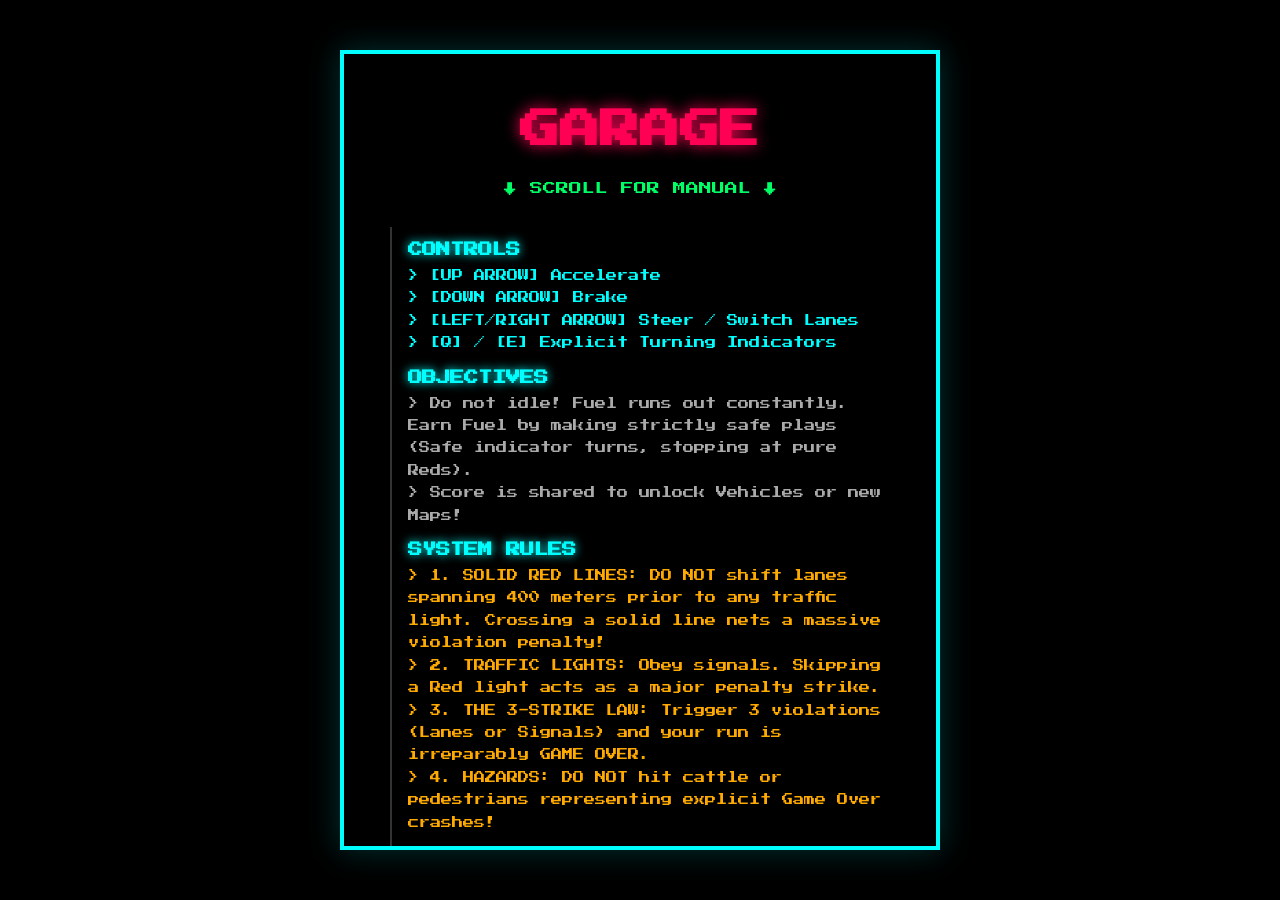
==== commit 21cc6a1b: "fix: complete localStorage safety wrappers for both desktop and mobile to prevent browser security e" ====
--- a/mobile/index.html
+++ b/mobile/index.html
@@ -127,7 +127,7 @@
                 <!-- Explicit Instruction Block -->
                 <div class="instruction-manual">
                     <h3>CONTROLS</h3>
-                    <p style="color:#00ffff">> Hold screen to accelerate<br>> Slide left/right to steer<br>> Double tap left/right for indicator</p>
+                    <p style="color:#00ffff">> [UP ARROW] Accelerate<br>> [DOWN ARROW] Brake<br>> [LEFT/RIGHT ARROW] Steer / Switch Lanes<br>> [Q] / [E] Explicit Turning Indicators</p>
                     
                     <h3>OBJECTIVES</h3>
                     <p>> Do not idle! Fuel runs out constantly. Earn Fuel by making strictly safe plays (Safe indicator turns, stopping at pure Reds).<br>> Score is shared to unlock Vehicles or new Maps!</p>
@@ -187,13 +187,10 @@
             </div>
 
             <div id="game-over-screen" class="screen hidden" style="justify-content:center;">
-                <h1 id="game-over-title" class="red" style="font-size: 1.6rem; line-height:1.4; text-shadow: 0 0 10px #ff0055; margin-bottom:0.5rem; text-align:center;">WASTED!</h1>
-                <p id="game-over-reason" style="color:#ff0055; margin: 1rem 0; font-size: 0.8rem; line-height:1.5; text-shadow:0 0 10px #ff0055; text-align:center;"></p>
-                
-                <div style="background:rgba(0,0,0,0.8); border:2px solid #555; padding:1.5rem; width:90%; max-width:400px; margin-bottom:1.5rem;">
-                    <p style="color:#00ffff; font-size:1rem; text-align:left; margin-bottom:15px; font-weight:bold;">SCORE: <span id="final-score">0</span></p>
-                    <div id="smart-feedback-container" style="text-align:left; margin-top:15px;"></div>
-                </div>
+                <h1 class="red" style="font-size: 2rem;">WASTED!</h1>
+                <p id="game-over-reason" style="color:#ff0055; margin: 1rem 0; font-size: 1rem; line-height:1.5; text-shadow:0 0 10px #ff0055; text-align:center;"></p>
+                <div id="game-over-stats" style="text-align:left; font-size:0.7rem; margin-bottom:1rem; color:#aaa; max-width: 400px; padding: 1rem; border: 1px solid #333; background: #111; line-height: 1.8;"></div>
+                <p class="center-p">PTS EARNED: <span id="final-score" style="color:#00ffff"></span></p>
                 <div class="btn-group" style="margin-top: 2rem;">
                     <button id="btn-restart-retry">TRY AGAIN</button>
                     <button id="btn-restart-menu">PLAY BETTER ROUTE</button>
@@ -218,120 +215,6 @@
             for(let y=0; y<h; y++) for(let k=0; k<w; k++) { let d=data[y*w+k]; if(d>0){x.fillStyle=pal[d]; x.fillRect(k,y,1,1);} }
             return c;
         }
-
-        let GLOBAL_THUMP_ARR = null;
-        fetch('../assets/royal-enfield-original-sound-19649.mp3').then(r=>r.arrayBuffer()).then(b=>{GLOBAL_THUMP_ARR=b;}).catch(e=>{});
-
-        const AudioSys = {
-            ctx: null,
-            ambNode: null,
-            customThumpBuf: null,
-            init() {
-                if (!this.ctx) { 
-                    try { this.ctx = new (window.AudioContext || window.webkitAudioContext)(); } catch(e){} 
-                }
-                if (this.ctx && GLOBAL_THUMP_ARR && !this.customThumpBuf) {
-                    let bufToDecode = GLOBAL_THUMP_ARR; GLOBAL_THUMP_ARR = null;
-                    this.ctx.decodeAudioData(bufToDecode, a => { this.customThumpBuf = a; if(this.engineType === 'thump') this.playEngine('thump', true); }, e => {});
-                }
-                if (this.ctx && this.ctx.state === 'suspended') { try { this.ctx.resume(); } catch(e){} }
-            },
-            stopAmbulance() {
-                if(this.ambNode) { try { this.ambNode.stop(); } catch(e){} this.ambNode = null; }
-            },
-            playCrash(type) {
-                this.init(); this.stopAmbulance();
-                if(!this.ctx) return;
-                let t = this.ctx.currentTime;
-                if (type === 'vehicle') {
-                    let bufferSize = Math.floor(this.ctx.sampleRate * 0.4);
-                    let buffer = this.ctx.createBuffer(1, bufferSize, this.ctx.sampleRate);
-                    let data = buffer.getChannelData(0);
-                    for (let i = 0; i < bufferSize; i++) data[i] = Math.random() * 2 - 1;
-                    let noise = this.ctx.createBufferSource(); noise.buffer = buffer;
-                    let vF = this.ctx.createBiquadFilter(); vF.type = 'lowpass'; vF.frequency.value = 1000;
-                    let gn = this.ctx.createGain(); gn.gain.setValueAtTime(0.5, t); gn.gain.exponentialRampToValueAtTime(0.01, t + 0.4);
-                    noise.connect(vF); vF.connect(gn); gn.connect(this.ctx.destination);
-                    noise.start(t);
-                } else if (type === 'animal') {
-                    let o = this.ctx.createOscillator(); o.type = 'sine'; o.frequency.setValueAtTime(100, t); o.frequency.exponentialRampToValueAtTime(30, t + 0.2);
-                    let g = this.ctx.createGain(); g.gain.setValueAtTime(0.6, t); g.gain.exponentialRampToValueAtTime(0.01, t + 0.2);
-                    o.connect(g); g.connect(this.ctx.destination); o.start(t); o.stop(t+0.2);
-                    let o2 = this.ctx.createOscillator(); o2.type = 'triangle'; o2.frequency.setValueAtTime(150, t+0.05); o2.frequency.linearRampToValueAtTime(100, t+0.3);
-                    let g2 = this.ctx.createGain(); g2.gain.setValueAtTime(0, t); g2.gain.setValueAtTime(0.3, t+0.05); g2.gain.exponentialRampToValueAtTime(0.01, t+0.3);
-                    o2.connect(g2); g2.connect(this.ctx.destination); o2.start(t+0.05); o2.stop(t+0.3);
-                } else if (type === 'pedestrian') {
-                    let o = this.ctx.createOscillator(); o.type = 'sawtooth'; let vF = this.ctx.createBiquadFilter(); vF.type = 'lowpass'; vF.frequency.value = 800;
-                    o.frequency.setValueAtTime(300, t); o.frequency.linearRampToValueAtTime(200, t + 0.15);
-                    let g = this.ctx.createGain(); g.gain.setValueAtTime(0.3, t); g.gain.exponentialRampToValueAtTime(0.01, t + 0.15);
-                    o.connect(vF); vF.connect(g); g.connect(this.ctx.destination); o.start(t); o.stop(t+0.15);
-                }
-                setTimeout(() => this.playAmbulance(), 300);
-            },
-            playAmbulance() {
-                if(!this.ctx) return;
-                let t = this.ctx.currentTime; let o = this.ctx.createOscillator(); o.type = 'square';
-                let g = this.ctx.createGain(); g.gain.setValueAtTime(0.05, t); g.gain.linearRampToValueAtTime(0.0, t + 3);
-                for(let i=0; i<6; i++) { o.frequency.setValueAtTime(800, t + i*0.5); o.frequency.setValueAtTime(960, t + (i*0.5)+0.25); }
-                let vF = this.ctx.createBiquadFilter(); vF.type='lowpass'; vF.frequency.value = 1500;
-                o.connect(vF); vF.connect(g); g.connect(this.ctx.destination);
-                o.start(t); o.stop(t+3); this.ambNode = o;
-            },
-            engineNode: null,
-            engineGain: null,
-            engineLFO: null,
-            engineType: null,
-            playEngine(type, force=false) {
-                this.init();
-                if (!this.ctx || this.ctx.state !== 'running') return;
-                if (!force && this.engineType === type && this.engineNode) return; 
-                this.stopEngine();
-                this.engineType = type;
-                let t = this.ctx.currentTime;
-                this.engineGain = this.ctx.createGain();
-                this.engineGain.gain.value = 0.6; // slightly boosted for real audio
-                this.engineGain.connect(this.ctx.destination);
-                
-                if (type === 'thump' && this.customThumpBuf) {
-                    this.engineNode = this.ctx.createBufferSource();
-                    this.engineNode.buffer = this.customThumpBuf;
-                    this.engineNode.loop = true;
-                    // Filter out wind noise (highpass) and hiss (lowpass)
-                    let lp = this.ctx.createBiquadFilter(); lp.type = 'lowpass'; lp.frequency.value = 900;
-                    let hp = this.ctx.createBiquadFilter(); hp.type = 'highpass'; hp.frequency.value = 80;
-                    this.engineNode.connect(hp); hp.connect(lp); lp.connect(this.engineGain);
-                } else {
-                    this.engineNode = this.ctx.createOscillator();
-                    if (type === 'thump') {
-                        this.engineNode.type = 'sawtooth'; this.engineNode.frequency.value = 75;
-                        this.engineLFO = this.ctx.createOscillator(); this.engineLFO.type = 'square'; this.engineLFO.frequency.value = 10;
-                        let lfoGain = this.ctx.createGain(); lfoGain.gain.value = 35;
-                        this.engineLFO.connect(lfoGain); lfoGain.connect(this.engineNode.frequency);
-                        this.engineLFO.start(t);
-                        let filter = this.ctx.createBiquadFilter(); filter.type = 'lowpass'; filter.frequency.value = 1000;
-                        this.engineNode.connect(filter); filter.connect(this.engineGain);
-                    } else if (type === 'fast') {
-                        this.engineNode.type = 'sawtooth'; this.engineNode.frequency.value = 240;
-                        let filter = this.ctx.createBiquadFilter(); filter.type = 'bandpass'; filter.frequency.value = 1500;
-                        this.engineNode.connect(filter); filter.connect(this.engineGain);
-                    } else if (type === 'smooth') {
-                        this.engineNode.type = 'square'; this.engineNode.frequency.value = 120;
-                        let filter = this.ctx.createBiquadFilter(); filter.type = 'lowpass'; filter.frequency.value = 600;
-                        this.engineNode.connect(filter); filter.connect(this.engineGain);
-                    } else {
-                        this.engineNode.type = 'sawtooth'; this.engineNode.frequency.value = 120;
-                        let filter = this.ctx.createBiquadFilter(); filter.type = 'lowpass'; filter.frequency.value = 900;
-                        this.engineNode.connect(filter); filter.connect(this.engineGain);
-                    }
-                }
-                this.engineNode.start(t);
-            },
-            stopEngine() {
-                if (this.engineNode) { try { this.engineNode.stop(); } catch(e){} this.engineNode = null; }
-                if (this.engineLFO) { try { this.engineLFO.stop(); } catch(e){} this.engineLFO = null; }
-                this.engineType = null;
-            }
-        };
 
         const PALS = {
             human: {1:'#fff', 2:'#ff0055', 3:'#00ffff', 4:'#222'},
@@ -411,8 +294,6 @@
         let dTree = new Array(400).fill(0); for(let y=0;y<20;y++) for(let x=0;x<20;x++){ let ds=Math.sqrt((x-10)**2+(y-10)**2); if(ds<3)dTree[y*20+x]=4;else if(ds<7)dTree[y*20+x]=(Math.random()>0.5?1:2);else if(ds<9&&Math.random()>0.3)dTree[y*20+x]=(Math.random()>0.5?2:3); }
         let dShop = new Array(450).fill(0); for(let y=0;y<15;y++) for(let x=0;x<30;x++){ if(y<5)dShop[y*30+x]=1;else if(y>5&&x>10&&x<20)dShop[y*30+x]=3;else if(y>8&&(x<8||x>22))dShop[y*30+x]=4;else dShop[y*30+x]=2; }
         let dHouse = new Array(600).fill(0); for(let y=0;y<20;y++) for(let x=0;x<30;x++){ if(y<8){if(x>y&&x<30-y)dHouse[y*30+x]=1;}else{if(y>12&&x>12&&x<18)dHouse[y*30+x]=4;else if(y>10&&y<15&&(x===5||x===25))dHouse[y*30+x]=3;else dHouse[y*30+x]=2;} }
-        let dHole = new Array(400).fill(0); for(let y=0;y<20;y++) for(let x=0;x<20;x++){ let ds=Math.sqrt((x-10)**2+(y-10)**2); if(ds<7){dHole[y*20+x]=(ds>4.5)?1:2;} }
-        let dBreak = new Array(600).fill(0); for(let y=0;y<10;y++) for(let x=0;x<60;x++){ if(y<2)dBreak[y*60+x]=4; else if(y>7)dBreak[y*60+x]=3; else dBreak[y*60+x]=((Math.floor(x/10))%2===0?1:2); }
 
         function createBoxySprite(w,h,cb,cw,ct) {
             let data = new Array(w*h).fill(0);
@@ -423,73 +304,51 @@
             }
             return gen(w,h,data, {1:ct, 2:cb, 3:cw});
         }
-        function createBMWMSeriesSprite(w,h) {
-            let data = new Array(w*h).fill(0);
-            for(let y=0;y<h;y++) for(let x=0;x<w;x++) {
-                let edge = (x===0 || x===w-1 || y===0 || y===h-1);
-                let tire = ((y>3&&y<9)||(y>h-10&&y<h-4)) && (x<3||x>w-4);
-                let win = (y>10&&y<15&&x>2&&x<w-3) || (y>h-18&&y<h-12&&x>2&&x<w-3) || (y>15&&y<h-18&&(x===3||x===w-4));
-                if(tire) { data[y*w+x]=1; } else if(edge) { data[y*w+x]=2; } else if(win) { data[y*w+x]=3; } else {
-                    data[y*w+x]=4;
-                    if(y===1||y===2) { if((x>w/2-4 && x<w/2-1)||(x>w/2 && x<w/2+3)) data[y*w+x]=1; } // kidney grille
-                    if(y===2) { if(x===2||x===3||x===w-3||x===w-4) data[y*w+x]=5; } // headlights
-                    if(y===h-2) { if((x>1 && x<6)||(x>w-7 && x<w-2)) data[y*w+x]=6; } // taillights
-                    if(!win && !edge && !tire && y>2 && y<h-2) {
-                        if(x===w/2+1) data[y*w+x]=7; if(x===w/2+2) data[y*w+x]=8; if(x===w/2+3) data[y*w+x]=6; // M stripe
-                    }
-                }
-            }
-            return gen(w,h,data, {1:'#111', 2:'#777', 3:'#1a1a1a', 4:'#ffffff', 5:'#ccffff', 6:'#ff0000', 7:'#00aaff', 8:'#0000aa'});
-        }
 
         const SPRITES = {
             hum1: gen(8, 8, dHum1, PALS.human), hum2: gen(8, 8, dHum2, PALS.human),
             tree: gen(20, 20, dTree, PALS.tree), shop: gen(30, 15, dShop, PALS.shop), house: gen(30, 20, dHouse, PALS.house),
             cow: gen(12, 12, dCow, PALS.cow), buffalo: gen(16, 16, dBuff, PALS.buffalo),
-            bike: gen(10,16, dBike, PALS.bike),
-            bikeBlue: gen(10,16, dBike, {1:'#0055ff', 2:'#00aaff', 3:'#fff', 4:'#111'}),
-            bikeBlack: gen(10,16, dBike, {1:'#222', 2:'#444', 3:'#fff', 4:'#000'}),
-            bikeGreen: gen(10,16, dBike, {1:'#00ff00', 2:'#55ff55', 3:'#fff', 4:'#111'}),
-            bmwBike: gen(10,16, dBike, {1:'#ffffff', 2:'#0033aa', 3:'#ff0022', 4:'#111'}),
-            auto: gen(12,14, dAuto, PALS.auto),
-            bwm: createBoxySprite(20, 36, '#ffffff', '#111', '#222'),
-            bmwMSeries: createBMWMSeriesSprite(24, 40),
-            bus: createBoxySprite(30, 60, '#00ff66', '#222', '#111'),
-            hole: gen(20, 20, dHole, {1:'#ff0033', 2:'#ffee00'}),
-            breaker: gen(60, 10, dBreak, {1:'#ffee00', 2:'#000000', 3:'#0a0a0a', 4:'#ffffee'})
+            bike: gen(10,16, dBike, PALS.bike), auto: gen(12,14, dAuto, PALS.auto),
+            bwm: createBoxySprite(20, 36, '#ffffff', '#111', '#222'), bus: createBoxySprite(30, 60, '#00ff66', '#222', '#111')
         };
 
-        let GLOBAL_SCORE = localStorage.getItem('v8_score') ? parseInt(localStorage.getItem('v8_score')) : 0;
-        let MAP_UNLOCKS = localStorage.getItem('v8_maps') ? parseInt(localStorage.getItem('v8_maps')) : 0;
-        let UNLOCKED_VEHICLES = localStorage.getItem('v8_vehicles') ? JSON.parse(localStorage.getItem('v8_vehicles')) : ['hjonda', 'bullett'];
-        if(UNLOCKED_VEHICLES.includes('hindo') && !UNLOCKED_VEHICLES.includes('ninja')) {
-            UNLOCKED_VEHICLES.push('ninja'); localStorage.setItem('v8_vehicles', JSON.stringify(UNLOCKED_VEHICLES));
+        
+        const ls = {
+            get: (k) => { try { return localStorage.getItem(k); } catch(e) { return null; } },
+            set: (k, v) => { try { localStorage.setItem(k, v); } catch(e) {} }
+        };
+
+        let GLOBAL_SCORE = ls.get('v8_score') ? parseInt(ls.get('v8_score')) : 0;
+        let MAP_UNLOCKS = ls.get('v8_maps') ? parseInt(ls.get('v8_maps')) : 0;
+        let UNLOCKED_VEHICLES = ls.get('v8_vehicles') ? JSON.parse(ls.get('v8_vehicles')) : ['hjonda', 'bullett', 'ninja'];
+        if(!UNLOCKED_VEHICLES.includes('ninja')) {
+            UNLOCKED_VEHICLES.push('ninja'); ls.set('v8_vehicles', JSON.stringify(UNLOCKED_VEHICLES));
         }
         if(!UNLOCKED_VEHICLES.includes('bullett')) {
-            UNLOCKED_VEHICLES.push('bullett'); localStorage.setItem('v8_vehicles', JSON.stringify(UNLOCKED_VEHICLES));
-        }
-        let HAS_UNLOCKED_THIS_SESSION = false;
+            UNLOCKED_VEHICLES.push('bullett'); ls.set('v8_vehicles', JSON.stringify(UNLOCKED_VEHICLES));
+        }
 
         const VEHICLES = [
-            { id: 'hjonda', tier: 'BIKE', name: 'HEROIC SPLENDID', cost: 0, s: 10, a: 0.05, sp: SPRITES.bikeBlue, w:10, h:16, eSound: null, fuelRate: 0.5 },
-            { id: 'bullett', tier: 'BIKE', name: 'BALLISTIC RANGER', cost: 500, s: 14, a: 0.08, sp: SPRITES.bikeBlack, w:10, h:18, eSound: 'thump', fuelRate: 1.5 },
-            { id: 'ninja', tier: 'BIKE', name: 'SHINOBI ZX', cost: 3000, s: 28, a: 0.40, sp: SPRITES.bikeGreen, w:10, h:16, eSound: null, fuelRate: 4.5 },
-            { id: 'bmw1000rr', tier: 'SUPERBIKE', name: 'BVM X1000R', cost: 0, s: 30, a: 0.28, sp: SPRITES.bmwBike, w:10, h:16, eSound: null, fuelRate: 4.0 }
+            { id: 'hjonda', tier: 'BIKE', name: 'HEROIC SPLENDID', cost: 0, s: 10, a: 0.05, sp: SPRITES.bike, w:10, h:16, eSound: null, fuelRate: 0.5 },
+            { id: 'bullett', tier: 'BIKE', name: 'BALLISTIC RANGER', cost: 500, s: 14, a: 0.08, sp: SPRITES.bike, w:10, h:18, eSound: 'thump', fuelRate: 1.5 },
+            { id: 'ninja', tier: 'BIKE', name: 'SHINOBI ZX', cost: 3000, s: 28, a: 0.40, sp: SPRITES.bike, w:10, h:16, eSound: null, fuelRate: 4.5 },
+            { id: 'bmw1000rr', tier: 'SUPERBIKE', name: 'BVM X1000R', cost: 0, s: 30, a: 0.28, sp: SPRITES.bwm, w:10, h:16, eSound: null, fuelRate: 4.0 }
         ];
 
         const MAPS = [
-            { id: 'hyderabad', name: 'HYDERABAD BLOCKS', unlockCost: 0, levelReq: 0 },
-            { id: 'offroad', name: 'MP OFF-ROAD', unlockCost: 0, levelReq: 0 },
-            { id: 'delhi', name: 'DELHI CHAOS', unlockCost: 0, levelReq: 0 },
-            { id: 'mumbai', name: 'MUMBAI RUSH', unlockCost: 0, levelReq: 0 },
-            { id: 'tamilnadu', name: 'TAMIL NADU FLOW', unlockCost: 0, levelReq: 0 },
-            { id: 'hills', name: 'EK GALTI HILLS', unlockCost: 0, levelReq: 0 }
+            { id: 'hyderabad', name: '🕌 HYDERABAD BLOCKS', unlockCost: 0, levelReq: 0 },
+            { id: 'offroad', name: '🌲 MP OFF-ROAD', unlockCost: 0, levelReq: 0 },
+            { id: 'delhi', name: '🛺 DELHI CHAOS', unlockCost: 0, levelReq: 0 },
+            { id: 'mumbai', name: '🌊 MUMBAI RUSH', unlockCost: 0, levelReq: 0 },
+            { id: 'tamilnadu', name: '🛕 TAMIL NADU FLOW', unlockCost: 0, levelReq: 0 },
+            { id: 'hills', name: '⛰️ EK GALTI HILLS', unlockCost: 0, levelReq: 0 }
         ];
 
         function saveProgress() {
-            localStorage.setItem('v8_score', GLOBAL_SCORE);
-            localStorage.setItem('v8_maps', MAP_UNLOCKS);
-            localStorage.setItem('v8_vehicles', JSON.stringify(UNLOCKED_VEHICLES));
+            ls.set('v8_score', GLOBAL_SCORE);
+            ls.set('v8_maps', MAP_UNLOCKS);
+            ls.set('v8_vehicles', JSON.stringify(UNLOCKED_VEHICLES));
         }
 
         class GameEngine {
@@ -506,32 +365,10 @@
                 window.addEventListener('keyup', e => { this.keys[e.key] = false; });
 
                 this.lastTap = { l: 0, r: 0 };
-
-                const updateTouchSteering = (e) => {
-                    if (!this.isPlaying) {
-                        this.keys.ArrowUp = false;
-                        this.keys.ArrowLeft = false;
-                        this.keys.ArrowRight = false;
-                        return;
-                    }
-                    this.keys.ArrowUp = e.touches.length > 0;
-                    this.keys.ArrowLeft = false;
-                    this.keys.ArrowRight = false;
-                    let hasLeft = false, hasRight = false;
-                    for (let i = 0; i < e.touches.length; i++) {
-                        if (e.touches[i].clientX < window.innerWidth * 0.4) hasLeft = true;
-                        else if (e.touches[i].clientX > window.innerWidth * 0.6) hasRight = true;
-                    }
-                    this.keys.ArrowLeft = hasLeft;
-                    this.keys.ArrowRight = hasRight;
-                };
-
                 window.addEventListener('touchstart', e => {
                     if (!this.isPlaying) return;
-                    updateTouchSteering(e);
-                    
-                    for (let i = 0; i < e.changedTouches.length; i++) {
-                        const touch = e.changedTouches[i];
+                    for (let i = 0; i < e.touches.length; i++) {
+                        const touch = e.touches[i];
                         const now = performance.now();
                         if (touch.clientX < window.innerWidth / 2) {
                             if (now - this.lastTap.l < 300) {
@@ -551,10 +388,6 @@
                     }
                 }, { passive: true });
 
-                window.addEventListener('touchmove', e => { updateTouchSteering(e); }, { passive: true });
-                window.addEventListener('touchend', e => { updateTouchSteering(e); }, { passive: true });
-                window.addEventListener('touchcancel', e => { updateTouchSteering(e); }, { passive: true });
-
                 this.isPlaying = false; this.boundLoop = this.loop.bind(this);
             }
 
@@ -568,20 +401,16 @@
             resolveLane(x) { if (x < 233) return 0; if (x < 366) return 1; return 2; }
 
             startGame(vIdx, mapId) {
-                if (typeof AudioSys !== 'undefined') AudioSys.init();
                 this.vConf = VEHICLES[vIdx]; this.mapId = mapId;
                 this.isPlaying = true; this.score = 0; this.fuel = 100;
-                this.keys = {}; this.ind = { l:false, r:false };
                 this.p = { x: 300, y: 650, speed: 0, angle: 0, logY: 0, w: this.vConf.w, h: this.vConf.h };
                 this.p.lane = this.resolveLane(this.p.x);
                 this.em = []; this.spawnTimer = 0;
                 this.lights = { timer: 5000, state: 'green', block: 4000 };
                 this.env = []; this.envSpawnTimer = 0;
-                this.delhiChaosTimer = 0; this.delhiStateTimer = 0; this.currentDelhiEvent = null;
                 this.lastTime = performance.now();
-                this.strikes = 0; this.laneStrikes = 0; this.idleTime = 0; this.slowTime = 0; this.strikes = 0; this.oppStrikes = 0; this.oppWarningCooldown = 0; this.missedPoints = 0; this.isFalling = false; this.fallTimer = 0;
-                this.stats = { noSignalTurn: 0, suddenBrake: 0, unnecessaryStop: 0, nearMiss: 0 };
-                this.lastLaneRewardT = 0;
+                this.strikes = 0; this.laneStrikes = 0; this.idleTime = 0; this.slowTime = 0;
+                this.stats = { indicatorMisses: 0, laneViolations: 0, signalViolations: 0, nearMisses: 0 };
                 document.getElementById('strike-ui').innerText = '';
                 document.getElementById('lane-strike-ui').innerText = '';
                 this.updateUIIndicators();
@@ -595,77 +424,31 @@
             }
 
             stop(reason) {
-                if (typeof AudioSys !== 'undefined') AudioSys.stopEngine();
                 this.isPlaying = false;
                 GLOBAL_SCORE += Math.floor(this.score); saveProgress();
-                HAS_UNLOCKED_THIS_SESSION = false;
-                
-                let isCrash = reason.includes("HIT") || reason.includes("FATAL") || reason.includes("ACCIDENT");
-                let trb = this.strikes + this.laneStrikes;
-                let messy = this.stats.suddenBrake > 2 && trb > 0;
-                
-                let title = "Traffic Police Is Watching 👀";
-                let displayReason = reason;
-
-                if (reason === "HIT PEDESTRIAN") {
-                    title = "License Suspended 🚫";
-                    displayReason = "Pedestrian hit \u2013 you are arrested 👮";
-                } else if (reason.includes("COW") || reason.includes("BUFFALO")) {
-                    title = "Gaadi Rok! 🐄";
-                    displayReason = "Owner se baat karo 😅 (negotiation pending)";
-                } else if (reason === "FATAL TRAFFIC CRASH") {
-                    let msgs = [
-                        "Bhagwan se milne ka plan tha kya? 😏",
-                        "Brake nahi, prarthana kar rahe the kya? 🙏",
-                        "Seedha upar jaane ka plan? 😬",
-                        "Brake late tha boss 😬",
-                        "Distance maintain karo 🚗"
-                    ];
-                    title = msgs[Math.floor(Math.random() * msgs.length)];
-                    let subs = [ "Gaadi thok di boss 🚗💥", "Seedha takkar ho gayi 😬" ];
-                    displayReason = subs[Math.floor(Math.random() * subs.length)];
-                } else if (reason === "OUT OF FUEL") {
-                    title = "Gaadi Bandh! 🛑";
-                    displayReason = "Fuel khatam. Time management fail!";
-                } else {
-                    if (this.stats.noSignalTurn > 2 || this.strikes > 0) title = "Signal Missed, Boss!";
-                    else if (trb >= 3) title = "License Suspended 🚫";
-                    else if (messy) title = "Arre Bhai... Kya Kar Rahe Ho?";
-                    else if (this.stats.suddenBrake + this.stats.noSignalTurn > 3) title = "That Was Not Smooth 😬";
-                    else if (this.stats.suddenBrake > 0 || this.stats.noSignalTurn > 0) title = "Control Thoda Kam Hai";
-                }
-
-                let feedsHtml = "";
-                if (isCrash || reason === "OUT OF FUEL") {
-                    let crashFeed = "";
-                    if (reason === "HIT PEDESTRIAN") crashFeed = `<span style="color:#ff0055">Police are on the way. You are under arrest! 🚓</span>`;
-                    else if (reason.includes("COW") || reason.includes("BUFFALO")) crashFeed = `<span style="color:#ff0055">Locals are angry! Negotiation failed. 🐄😡</span>`;
-                    else crashFeed = `<span style="color:#ff0055">Insurance claim denied. Drive carefully! 🚗💥</span>`;
-                    feedsHtml = `<p style="color:#cccccc; text-shadow:0 0 5px #000; font-size:0.8rem; line-height:1.8; margin-bottom:15px; font-family:inherit; text-align:left;">• ${crashFeed}</p>`;
-                } else {
-                    let mistakes = [];
-                    if (this.stats.noSignalTurn > 0) mistakes.push(`<span style="color:#ff3333">Indicator avoid kiya</span> (${this.stats.noSignalTurn}x)`);
-                    if (this.stats.suddenBrake > 0) mistakes.push(`<span style="color:#ff5500">Brake late tha</span> 😬`);
-                    if (this.stats.unnecessaryStop > 0) mistakes.push(`<span style="color:#ff5500">Zyada wait kiya</span> 🐢`);
-
-                    let feeds = [];
-                    if (mistakes.length > 0) {
-                        feeds.push(mistakes[Math.floor(Math.random() * mistakes.length)]);
-                        feeds.push(`<span style="color:#ffaa00">Improve your driving next run!</span>`);
-                    } else {
-                        feeds.push(`<span style="color:#00ff66">Rule follow kiya</span> 🛡️`);
-                        if (this.stats.nearMiss > 0) feeds.push(`<span style="color:#ffaa00">Close calls: ${this.stats.nearMiss} 🔥</span>`);
-                        else feeds.push(`<span style="color:#00ff66">Good control</span> 👍`);
-                    }
-                    feedsHtml = feeds.map(f => `<p style="color:#cccccc; text-shadow:0 0 5px #000; font-size:0.8rem; line-height:1.8; margin-bottom:15px; font-family:inherit; text-align:left;">• ${f}</p>`).join('');
-                }
-
                 document.getElementById('hud-screen').classList.add('hidden');
+                
+                const lostPts = (this.stats.indicatorMisses * 5) + (this.stats.laneViolations * 20) + (this.stats.signalViolations * 50);
+                let advice = "";
+                if (this.stats.indicatorMisses > 0) advice += `Missed ${this.stats.indicatorMisses} indicators &rarr; +${this.stats.indicatorMisses * 5} possible points lost.<br>`;
+                if (this.stats.laneViolations > 0) advice += `Lane violations &rarr; +${this.stats.laneViolations * 20} possible points lost.<br>`;
+                if (this.stats.signalViolations > 0) advice += `Skipped ${this.stats.signalViolations} signals &rarr; +${this.stats.signalViolations * 50} possible points lost.<br>`;
+                if (lostPts > 0) advice += `<br><span style="color:#ffaa00">Improve your score by ${lostPts}+ points next run!</span>`;
+                else advice += `<br><span style="color:#00ff66">Flawless safe driving!</span>`;
+
+                const statHtml = `
+                    <b>PERFORMANCE SUMMARY:</b><br>
+                    - Indicators Missed: ${this.stats.indicatorMisses}<br>
+                    - Lane Violations: ${this.stats.laneViolations}<br>
+                    - Signal Violations: ${this.stats.signalViolations}<br>
+                    - Near Misses: ${this.stats.nearMisses}<br><br>
+                    ${advice}
+                `;
+                
                 document.getElementById('game-over-screen').classList.remove('hidden');
-                document.getElementById('game-over-title').innerText = title;
-                document.getElementById('game-over-reason').innerText = displayReason;
+                document.getElementById('game-over-reason').innerText = reason;
+                document.getElementById('game-over-stats').innerHTML = statHtml;
                 document.getElementById('final-score').innerText = Math.floor(this.score);
-                document.getElementById('smart-feedback-container').innerHTML = feedsHtml;
             }
 
             msg(t, bad=false) {
@@ -674,24 +457,10 @@
                 el.appendChild(d); setTimeout(() => { if(el.contains(d)) el.removeChild(d); }, 2000);
             }
 
-            showCCText(t) {
-                const el = document.getElementById('messages-area');
-                const d = document.createElement('div'); d.className = 'floating-message'; 
-                d.style.color = '#ffaa00'; d.style.animation = 'floatUp 0.8s forwards'; 
-                d.style.fontSize = '1.2rem'; d.style.fontWeight = 'bold'; d.style.textShadow = '0 0 10px #ffaa00';
-                d.innerText = t;
-                el.appendChild(d); setTimeout(() => { if(el.contains(d)) el.removeChild(d); }, 800);
-            }
-
             addScore(pts, reason) {
-                if (reason === "SUDDEN BRAKE") this.stats.suddenBrake++;
-                else if (reason === "NO SIGNAL TURN") this.stats.noSignalTurn++;
-                else if (reason === "UNNECESSARY STOP") this.stats.unnecessaryStop++;
-                else if (reason === "NEAR MISS") this.stats.nearMiss++;
-
                 this.score += pts;
-                if(pts > 0) { this.fuel = Math.min(100, this.fuel + 5); if(reason) this.msg(`+${pts} ${reason}`); }
-                else { if(reason) this.msg(`${pts} ${reason}`, true); this.missedPoints -= pts; }
+                if(pts > 0) { this.fuel = Math.min(100, this.fuel + 5); this.msg(`+${pts} ${reason}`); }
+                else { this.msg(`${pts} ${reason}`, true); }
             }
             
             checkIdling(dt, distToLight) {
@@ -711,6 +480,7 @@
                 const doc = document.getElementById('game-container');
                 doc.classList.add('flash-violation');
                 this.laneStrikes++;
+                this.stats.laneViolations++;
                 if (this.laneStrikes === 1) { this.addScore(-20, "LANE VIOLATION 1/3"); document.getElementById('lane-strike-ui').innerText = 'LANE VIOLATION: 1/3 WARNING';}
                 else if (this.laneStrikes === 2) { this.addScore(-50, "LANE VIOLATION 2/3"); document.getElementById('lane-strike-ui').innerText = 'LANE VIOLATION: 2/3 FINAL WARNING'; }
                 else if (this.laneStrikes >= 3) { return this.stop("EXCEEDED LANE VIOLATIONS"); }
@@ -718,42 +488,15 @@
                 setTimeout(() => { doc.classList.remove('flash-violation'); }, 300);
             }
 
-            getCurveOffset(y) {
-                if (this.mapId !== 'hills') return 0;
-                return Math.sin(y * 0.0015) * 80 + Math.sin(y * 0.0004) * 60;
-            }
-
             update(dt) {
-                let fuelConsumption = this.vConf.fuelRate !== undefined ? this.vConf.fuelRate : 1.5;
-                this.fuel -= (dt/1000) * fuelConsumption; if(this.fuel <= 0) return this.stop("OUT OF FUEL");
+                this.fuel -= (dt/1000) * 1.5; if(this.fuel <= 0) return this.stop("OUT OF FUEL");
 
                 let p = this.p;
-                
-                if (this.isFalling) {
-                    this.fallTimer += dt;
-                    p.angle += 0.1 * (dt/16);
-                    if (this.fallTimer > 1000) {
-                        return this.stop("FELL OFF THE CLIFF - SEEDHA UPAR");
-                    }
-                    return; // Halt regular logic
-                }
-                if (p.speed > 0.5) {
-                    if (typeof AudioSys !== 'undefined') {
-                        if (this.vConf.eSound) AudioSys.playEngine(this.vConf.eSound);
-                        else AudioSys.stopEngine();
-                    }
-                } else {
-                    if (typeof AudioSys !== 'undefined') AudioSys.stopEngine();
-                }
-
-                if (p.speed > 3) this.addScore(p.speed * (dt/1000) * 0.4, null);
                 let brake = this.keys.ArrowDown; let accel = this.keys.ArrowUp;
                 
                 if(accel) p.speed += this.vConf.a;
                 else if(brake) p.speed -= 0.6; else p.speed -= 0.05;
-                if(p.speed < 0) p.speed = 0; 
-                let maxS = this.mapId === 'mumbai' ? this.vConf.s * 1.3 : this.vConf.s;
-                if(p.speed > maxS) p.speed = maxS;
+                if(p.speed < 0) p.speed = 0; if(p.speed > this.vConf.s) p.speed = this.vConf.s;
                 
                 p.logY += p.speed * (dt/16);
                 const distToLight = this.lights.block - (p.logY % this.lights.block);
@@ -773,263 +516,103 @@
                         } else {
                             if (st !== 0 && !this.sf) {
                                 this.sf = true;
-                                if((st===-1 && this.ind.l) || (st===1 && this.ind.r)) {
-                                    let now = performance.now();
-                                    if (now - this.lastLaneRewardT > 500) {
-                                        let risk = false;
-                                        for (let e of this.em) {
-                                            if (Math.abs(e.logY - p.logY) < 300 && Math.abs(e.x - p.x) < 150) { risk = true; break; }
-                                        }
-                                        if (risk) { this.addScore(10, "SAFE LANE CHG"); this.lastLaneRewardT = now; }
-                                    }
-                                }
-                                else this.addScore(-5, "NO SIGNAL TURN");
+                                if((st===-1 && this.ind.l) || (st===1 && this.ind.r)) this.addScore(10, "SAFE LANE CHG");
+                                else { this.addScore(-5, "NO SIGNAL TURN"); this.stats.indicatorMisses++; }
                             }
                         }
                     }
                 }
                 if (st === 0) this.sf = false;
-                
-                let curveOffset = this.getCurveOffset(p.logY);
-
-                if (this.mapId === 'hills') {
-                    if (p.x < 200 + curveOffset || p.x > 400 + curveOffset) {
-                        this.isFalling = true;
-                        if (typeof AudioSys !== 'undefined') AudioSys.stopEngine();
-                        if (!this.fallMsgShown) {
-                            this.fallMsgShown = true;
-                            this.showCCText("Seedha Bhagwan ka Darshan 🙏😬");
-                        }
-                    }
-                    if (!this.isFalling && p.x > 300 + curveOffset) {
-                        this.oppWarningCooldown -= dt;
-                        if (this.oppWarningCooldown <= 0) {
-                            this.oppStrikes++;
-                            this.oppWarningCooldown = 2000;
-                            if (this.oppStrikes === 1) { this.addScore(-10, "WRONG WAY 1/5"); document.getElementById('lane-strike-ui').innerText = 'WRONG WAY: 1/5';}
-                            else if (this.oppStrikes === 2) { this.addScore(-20, "WRONG WAY 2/5"); document.getElementById('lane-strike-ui').innerText = 'WRONG WAY: 2/5'; }
-                            else if (this.oppStrikes === 3) { this.addScore(-30, "WRONG WAY 3/5"); document.getElementById('lane-strike-ui').innerText = 'WRONG WAY: 3/5 WARNING'; }
-                            else if (this.oppStrikes === 4) { this.addScore(-50, "WRONG WAY 4/5"); document.getElementById('lane-strike-ui').innerText = 'WRONG WAY: 4/5 FINAL WARNING'; }
-                            else if (this.oppStrikes >= 5) { return this.stop("WRONG WAY VIOLATION - LICENSE REVOKED"); }
-                            const doc = document.getElementById('game-container');
-                            doc.classList.add('flash-violation');
-                            setTimeout(() => { doc.classList.remove('flash-violation'); }, 300);
-                        }
-                    } else if (p.x <= 300 + curveOffset) {
-                        this.oppWarningCooldown = 0;
-                    }
-                } else {
-                    if(p.x < 150) p.x=150; if(p.x > 450) p.x=450;
-                }
-
-                if (this.mapId !== 'hills') {
-                    this.lights.timer -= dt;
-                    if(this.lights.timer <= 0) {
-                        let s = this.lights.state;
-                        if(s==='green') {this.lights.state='yellow'; this.lights.timer=2000;}
-                        else if(s==='yellow') {this.lights.state='red'; this.lights.timer=6000;}
-                        else {this.lights.state='green'; this.lights.timer=8000;}
-                    }
-                    
-                    this.checkIdling(dt, distToLight);
-
-                    let tlH = document.getElementById('traffic-light-hud');
-                    if(distToLight < 300) {
-                        tlH.classList.add('visible');
-                        document.getElementById('tl-red').className = 'light-bulb red' + (this.lights.state==='red'?' active':'');
-                        document.getElementById('tl-yellow').className = 'light-bulb yellow' + (this.lights.state==='yellow'?' active':'');
-                        document.getElementById('tl-green').className = 'light-bulb green' + (this.lights.state==='green'?' active':'');
-                    } else tlH.classList.remove('visible');
-
-                    if (distToLight < 20 && p.speed > 2 && this.lights.state === 'red') { 
-                        if(!this.rp) {
-                            this.strikes++;
-                            if (this.strikes === 1) { this.addScore(-20, "SIGNAL VIOLATION 1/3"); document.getElementById('strike-ui').innerText = 'VIOLATION: 1/3 WARNING';}
-                            else if (this.strikes === 2) { this.addScore(-50, "SIGNAL VIOLATION 2/3"); document.getElementById('strike-ui').innerText = 'VIOLATION: 2/3 FINAL WARNING'; }
-                            else if (this.strikes >= 3) { return this.stop("EXCEEDED SIGNAL VIOLATIONS"); }
-                            this.rp = true; 
-                        } 
-                    }
-                    if (distToLight > 200) { this.rp = false; this.gs = false; }
-                    if (distToLight < 150 && distToLight > 20 && p.speed === 0 && this.lights.state === 'red' && !this.gs) { this.addScore(10, "SAFE STOP"); this.gs = true; }
-                }
+                if(p.x < 150) p.x=150; if(p.x > 450) p.x=450;
+                
+                if (p.speed > this.vConf.s * 0.8) {
+                    this.score += 2 * (dt/1000); // passive trickle for efficient speed
+                }
+                if (p.speed < 2 && p.speed > 0) {
+                    this.slowTime += dt;
+                    if (this.slowTime > 2500) { this.addScore(-1, "DRIVING TOO SLOW"); this.slowTime = 0; }
+                } else { this.slowTime = 0; }
+
+                this.lights.timer -= dt;
+                if(this.lights.timer <= 0) {
+                    let s = this.lights.state;
+                    if(s==='green') {this.lights.state='yellow'; this.lights.timer=2000;}
+                    else if(s==='yellow') {this.lights.state='red'; this.lights.timer=6000;}
+                    else {this.lights.state='green'; this.lights.timer=8000;}
+                }
+                
+                this.checkIdling(dt, distToLight);
+
+                let tlH = document.getElementById('traffic-light-hud');
+                if(distToLight < 300) {
+                    tlH.classList.add('visible');
+                    document.getElementById('tl-red').className = 'light-bulb red' + (this.lights.state==='red'?' active':'');
+                    document.getElementById('tl-yellow').className = 'light-bulb yellow' + (this.lights.state==='yellow'?' active':'');
+                    document.getElementById('tl-green').className = 'light-bulb green' + (this.lights.state==='green'?' active':'');
+                } else tlH.classList.remove('visible');
+
+                if (distToLight < 20 && p.speed > 2 && this.lights.state === 'red') { 
+                    if(!this.rp) {
+                        this.strikes++;
+                        this.stats.signalViolations++;
+                        if (this.strikes === 1) { this.addScore(-20, "SIGNAL VIOLATION 1/3"); document.getElementById('strike-ui').innerText = 'VIOLATION: 1/3 WARNING';}
+                        else if (this.strikes === 2) { this.addScore(-50, "SIGNAL VIOLATION 2/3"); document.getElementById('strike-ui').innerText = 'VIOLATION: 2/3 FINAL WARNING'; }
+                        else if (this.strikes >= 3) { return this.stop("EXCEEDED SIGNAL VIOLATIONS"); }
+                        this.rp = true; 
+                    } 
+                }
+                if (distToLight > 200) { this.rp = false; this.gs = false; }
+                if (distToLight < 150 && distToLight > 20 && p.speed === 0 && this.lights.state === 'red' && !this.gs) { this.addScore(10, "SAFE STOP"); this.gs = true; }
 
                 this.envSpawnTimer += dt;
                 if (this.envSpawnTimer > 200) {
                     this.envSpawnTimer = 0;
                     if(Math.random() < 0.6) {
                         let isLeft = Math.random() > 0.5; let r = Math.random();
-                        let sp = SPRITES.tree; let w=40; let h=40; let tType = 'tree';
-                        
-                        let baseEnvX = isLeft ? Math.random()*80 : 520 + Math.random()*80;
-
-                        if (this.mapId === 'hills') {
-                            // Only spawn trees in hills, ignore houses/shops and chevrons
-                        } else if (r < 0.3) { sp = SPRITES.shop; w=60; h=30; } 
-                        else if (r < 0.6) { sp = SPRITES.house; w=60; h=40; }
-                        
-                        // Recalibrate tight borders for hills to keep normal objects near curve
-                        if (this.mapId === 'hills') {
-                            baseEnvX = isLeft ? 120 + Math.random()*40 : 440 + Math.random()*40;
-                        }
-
-                        let spawnLogY = p.logY + 800;
-                        this.env.push({ logY: spawnLogY, baseEnvX: baseEnvX, x: baseEnvX + this.getCurveOffset(spawnLogY), sp: sp, w: w, h: h, tType: tType, isLeft: isLeft });
-                    }
-                }
-                for(let i=this.env.length-1; i>=0; i--) { 
-                    if(this.env[i].logY < p.logY - 200) this.env.splice(i,1); 
-                    else if (this.mapId === 'hills') this.env[i].x = this.env[i].baseEnvX + this.getCurveOffset(this.env[i].logY);
-                }
+                        let sp = SPRITES.tree; let w=40; let h=40;
+                        if (r < 0.3) { sp = SPRITES.shop; w=60; h=30; } else if (r < 0.6) { sp = SPRITES.house; w=60; h=40; }
+                        this.env.push({ logY: p.logY + 800, x: isLeft ? Math.random()*80 : 520 + Math.random()*80, sp: sp, w: w, h: h });
+                    }
+                }
+                for(let i=this.env.length-1; i>=0; i--) { if(this.env[i].logY < p.logY - 200) this.env.splice(i,1); }
 
                 this.spawnTimer += dt;
-                let sDelay = this.mapId === 'mumbai' ? 200 : (this.mapId === 'tamilnadu' ? 600 : 400); // stable natural gaps
-                if (this.mapId === 'hills') sDelay = 1200;
-                if(this.spawnTimer > sDelay && this.em.length < 30 && distToLight > 200) {
+                if(this.spawnTimer > 400 && this.em.length < 30 && distToLight > 200) {
                     this.spawnTimer = 0; let r = Math.random();
-                    if (this.mapId === 'tamilnadu') r = Math.random() * 0.7; // virtually no raw obstacles
-                    if (this.mapId === 'hills') r = Math.random() * 0.4; // minimize chaos, low traffic
+                    let e = { logY: p.logY + 700 + Math.random()*200, x: 150 + Math.random()*250, waitT: 0, maxWait: Math.random()*3000 };
                     
-                    let sDist = this.mapId === 'mumbai' ? 500 : 700;
-                    if (this.mapId === 'hills') sDist = 900;
-                    let e = { logY: p.logY + sDist + Math.random()*200, x: 150 + Math.random()*250, waitT: 0, maxWait: Math.random()*3000 };
-                    
-                    if (this.mapId === 'hills') {
-                        let isOpposite = Math.random() > 0.5;
-                        let targOffset = this.getCurveOffset(e.logY);
-                        e.isOpposite = isOpposite;
-                        e.laneX = isOpposite ? 320 + Math.random()*50 : 220 + Math.random()*50;
-                        e.x = e.laneX + targOffset;
-                    }
-                    
-                    if (this.mapId === 'offroad' && r > 0.85) {
-                        if (Math.random() > 0.5) {
-                            e.t = 'hole'; e.sp = SPRITES.hole; e.w = 20; e.h = 20; e.s = 0; e.sx = 0;
-                        } else {
-                            e.t = 'breaker'; e.sp = SPRITES.breaker; e.w = 60; e.h = 10; e.s = 0; e.sx = 0; e.x = 200 + Math.floor(Math.random()*3)*100;
-                        }
-                    } else {
-                        if(r < 0.7 || this.mapId === 'mumbai') { 
-                            e.t = 'v'; e.s = 3 + Math.random()*6; 
-                            if (this.mapId === 'mumbai') e.s *= 1.3;
-                            if (this.mapId === 'tamilnadu') e.s = 6; // all vehicles perfectly synced flowing speed
-                            
-                            if (this.mapId === 'mumbai' && Math.random() < 0.4) {
-                                e.w = 30; e.h = 60; e.sp = SPRITES.bus; e.s = 2; // massive disruption
-                            } else {
-                                let vR = Math.random();
-                                if(vR<0.2) { e.w=10; e.h=16; e.sp=SPRITES.bike; } else if(vR<0.4) { e.w=12; e.h=14; e.sp=SPRITES.auto; }
-                                else if(vR<0.7) { e.w=20; e.h=36; e.sp=SPRITES.bwm; } else { e.w=30; e.h=60; e.sp=SPRITES.bus; e.s=2; }
-                            }
-                            e.baseSpeed = e.s; e.chaosTag = null;
-                        } else if (r < 0.85) { // V8 Human Implementation
-                            e.t = 'p'; e.sp1 = SPRITES.hum1; e.sp2 = SPRITES.hum2; e.w=8; e.h=8; e.sx = (Math.random()>0.5?1:-1) * 2; e.x = e.sx>0?100:500;
-                            e.animT = 0; // custom animation timer logic per human
-                        } else if (r < 0.95) { // V8 Flat Cow
-                            e.t = 'cow'; e.sp = SPRITES.cow; e.w=12; e.h=12; e.sx = (Math.random()>0.5?1:-1) * 0.2; e.x = e.sx>0?150:450;
-                        } else { // V8 Flat Buffalo
-                            e.t = 'buf'; e.sp = SPRITES.buffalo; e.w=16; e.h=16; e.sx = (Math.random()>0.5?1:-1) * 0.1; e.x = e.sx>0?150:450; e.maxWait = 6000;
-                        }
+                    if(r < 0.7) { 
+                        e.t = 'v'; e.s = 3 + Math.random()*6; let vR = Math.random();
+                        if(vR<0.2) { e.w=10; e.h=16; e.sp=SPRITES.bike; } else if(vR<0.4) { e.w=12; e.h=14; e.sp=SPRITES.auto; }
+                        else if(vR<0.7) { e.w=20; e.h=36; e.sp=SPRITES.bwm; } else { e.w=30; e.h=60; e.sp=SPRITES.bus; e.s=2; }
+                    } else if (r < 0.85) { // V8 Human Implementation
+                        e.t = 'p'; e.sp1 = SPRITES.hum1; e.sp2 = SPRITES.hum2; e.w=8; e.h=8; e.sx = (Math.random()>0.5?1:-1) * 2; e.x = e.sx>0?100:500;
+                        e.animT = 0; // custom animation timer logic per human
+                    } else if (r < 0.95) { // V8 Flat Cow
+                        e.t = 'cow'; e.sp = SPRITES.cow; e.w=12; e.h=12; e.sx = (Math.random()>0.5?1:-1) * 0.2; e.x = e.sx>0?150:450;
+                    } else { // V8 Flat Buffalo
+                        e.t = 'buf'; e.sp = SPRITES.buffalo; e.w=16; e.h=16; e.sx = (Math.random()>0.5?1:-1) * 0.1; e.x = e.sx>0?150:450; e.maxWait = 6000;
                     }
                     this.em.push(e);
-                }
-
-                if (this.mapId === 'delhi') {
-                    this.delhiChaosTimer += dt;
-                    if (this.currentDelhiEvent) this.delhiStateTimer += dt;
-
-                    if (!this.currentDelhiEvent && this.delhiChaosTimer > 2500 + Math.random()*1500) {
-                        this.delhiChaosTimer = 0;
-                        let validEvents = [1, 2, 3, 4];
-                        let activeEvt = validEvents[Math.floor(Math.random() * validEvents.length)];
-                        
-                        let vehiclesAhead = this.em.filter(e => e.t === 'v' && e.logY > p.logY + 150);
-                        
-                        if (activeEvt === 1 && vehiclesAhead.length > 0) {
-                            let candidates = vehiclesAhead.filter(e => e.sp === SPRITES.bike || e.sp === SPRITES.auto);
-                            if (candidates.length > 0) {
-                                let c = candidates[Math.floor(Math.random() * candidates.length)];
-                                c.chaosTag = 'lane_cut'; c.chaosTargetX = p.x;
-                                this.currentDelhiEvent = 1; this.delhiStateTimer = 0;
-                            }
-                        } else if (activeEvt === 2 && vehiclesAhead.length > 0) {
-                            this.currentDelhiEvent = 2; this.delhiStateTimer = 0;
-                            vehiclesAhead.forEach(e => e.chaosTag = 'stop_go');
-                        } else if (activeEvt === 3 && vehiclesAhead.length >= 2) {
-                            let c1 = vehiclesAhead[0], c2 = vehiclesAhead[1];
-                            c1.chaosTag = 'block_wall'; c2.chaosTag = 'block_wall';
-                            c1.chaosBaseX = Math.random()>0.5 ? 150 : 250;
-                            c2.chaosBaseX = c1.chaosBaseX + 100;
-                            c1.x = c1.chaosBaseX; c2.x = c2.chaosBaseX;
-                            c2.logY = c1.logY; c2.s = c1.s;
-                            this.currentDelhiEvent = 3; this.delhiStateTimer = 0;
-                        } else if (activeEvt === 4 && vehiclesAhead.length >= 2) {
-                            let cand = vehiclesAhead.slice(0, 2);
-                            cand[0].chaosTag = 'gap_front'; cand[1].chaosTag = 'gap_back';
-                            cand[0].logY = cand[1].logY + 180;
-                            cand[0].x = cand[1].x; cand[1].s = cand[0].s;
-                            this.currentDelhiEvent = 4; this.delhiStateTimer = 0;
-                        }
-                    }
-
-                    if (this.currentDelhiEvent) {
-                        if ((this.currentDelhiEvent === 1 && this.delhiStateTimer > 2000) ||
-                            (this.currentDelhiEvent === 2 && this.delhiStateTimer > 4000) ||
-                            (this.currentDelhiEvent === 3 && this.delhiStateTimer > 5000) ||
-                            (this.currentDelhiEvent === 4 && this.delhiStateTimer > 4000)) {
-                            this.em.forEach(e => { if(e.t==='v') { e.chaosTag = null; e.s = e.baseSpeed; } });
-                            this.currentDelhiEvent = null; this.delhiChaosTimer = 0;
-                        }
-                    }
                 }
 
                 for(let i=this.em.length-1; i>=0; i--) {
                     let e = this.em[i];
                     if(e.t==='v') {
                         let el = this.lights.block - (e.logY % this.lights.block);
-                        let targ = e.s; if(this.mapId !== 'hills' && el > 0 && el < 100 && this.lights.state !== 'green') targ = 0;
-                        
-                        if (e.isOpposite) {
-                            e.logY -= targ * (dt/16);
-                        } else {
-                            e.logY += targ * (dt/16);
-                        }
-
-                        if (this.mapId === 'hills') e.x = e.laneX + this.getCurveOffset(e.logY);
-
-                        if (e.chaosTag) {
-                            if (e.chaosTag === 'lane_cut') {
-                                e.x += (e.chaosTargetX > e.x ? 5 : -5) * (dt/16);
-                            } else if (e.chaosTag === 'stop_go') {
-                                let w = Math.sin(this.delhiStateTimer / 300);
-                                e.s = e.baseSpeed * (1 + (w * 0.7));
-                            } else if (e.chaosTag === 'block_wall') {
-                                if (this.delhiStateTimer > 2000) {
-                                    let shift = Math.sin((this.delhiStateTimer-2000)/500) > 0 ? 100 : 0;
-                                    e.x += ( (e.chaosBaseX + shift) - e.x ) * 0.1;
-                                } else { e.x += (e.chaosBaseX - e.x) * 0.1; }
-                            } else if (e.chaosTag === 'gap_front') {
-                                if (e.logY - p.logY < 180) e.s = e.baseSpeed * 0.2;
-                            } else if (e.chaosTag === 'gap_back') {
-                                if (e.logY - p.logY < 50) e.s = e.baseSpeed * 1.8;
-                            }
-                        }
+                        let targ = e.s; if(el > 0 && el < 100 && this.lights.state !== 'green') targ = 0;
+                        e.logY += targ * (dt/16);
                     } else if (e.t!=='h') { 
                         e.waitT -= dt; if (e.waitT <= -e.maxWait) e.waitT = Math.random() * 2000; 
                         if (e.waitT <= 0) { 
                             e.x += e.sx * (dt/16); 
-                            if (this.mapId === 'hills' && e.laneX) e.laneX += e.sx * (dt/16);
                             if(e.t==='p') { e.animT += dt; } // increment walking cycle
                         }
                     }
-                    if(e.logY < p.logY - 200 || e.logY > p.logY + 1500 || e.x < -100 || e.x > 700) this.em.splice(i,1);
+                    if(e.logY < p.logY - 200 || e.x < -100 || e.x > 700) this.em.splice(i,1);
                 }
 
                 let pw = p.w*0.8, ph = p.h*0.8; let pr = { l: p.x - pw/2, r: p.x + pw/2, t: p.y - ph/2, b: p.y + ph/2 };
-                let npr = { l: pr.l - 25, r: pr.r + 25, t: pr.t - 30, b: pr.b + 30 };
-                let crashReason = null;
-                let nearMisses = [];
-
                 for(let e of this.em) {
                     let sy = 650 - (e.logY - p.logY);
                     
@@ -1038,43 +621,20 @@
                     let rh = e.t==='v'? (e.h*2)*0.8 : (e.t==='p'? e.h*2 : e.h*2.5)*0.8;
 
                     let er = { l: e.x - rw/2, r: e.x + rw/2, t: sy - rh/2, b: sy + rh/2 };
-                    if(!(er.l > pr.r || er.r < pr.l || er.t > pr.b || er.b < pr.t)) {
-                        if (e.t === 'hole' && !e.hit) {
-                            e.hit = true; p.speed *= 0.5; this.shakeTimer = 200; this.addScore(-10, "POTHOLE HIT");
-                        } else if (e.t === 'breaker' && !e.hit) {
-                            e.hit = true;
-                            if (p.speed > 8) { p.speed *= 0.3; this.shakeTimer = 300; this.addScore(-15, "TOOK BREAKER TOO FAST"); }
-                        } else if (e.t !== 'hole' && e.t !== 'breaker') {
-                            if(e.t === 'cow') { crashReason = "HIT A COW - INSTANT JAIL"; AudioSys.playCrash('animal'); }
-                            else if(e.t === 'buf') { crashReason = "HIT A BUFFALO - TOTALED"; AudioSys.playCrash('animal'); }
-                            else if(e.t === 'p') { crashReason = "HIT PEDESTRIAN"; AudioSys.playCrash('pedestrian'); }
-                            else { crashReason = "FATAL TRAFFIC CRASH"; AudioSys.playCrash('vehicle'); }
-                            break;
-                        }
-                    } else if (!(er.l > npr.r || er.r < npr.l || er.t > npr.b || er.b < npr.t)) {
-                        if (!e.nmAwarded && p.speed > 5 && (e.t === 'v' || e.t === 'p' || e.t === 'buf' || e.t === 'cow')) {
-                            nearMisses.push(e);
-                        }
-                    }
-                }
-
-                if (crashReason) {
-                    return this.stop(crashReason);
-                } else {
-                    for (let e of nearMisses) {
-                        e.nmAwarded = true;
-                        if(this.stats.nearMiss !== undefined) this.stats.nearMiss++; else this.stats.nearMiss = 1;
-                        this.addScore(5, null); 
-
-                        let now = performance.now();
-                        if (!this.lastCC || now - this.lastCC > 1000) {
-                            this.lastCC = now;
-                            this.shakeTimer = 200;
-                            this.slowMoTimer = 200;
-                            const tArr = ["Close Call 🔥", "Saved It 😮‍💨", "That Was Tight 😬"];
-                            let text = tArr[Math.floor(Math.random()*tArr.length)];
-                            if (this.currentDelhiEvent && e.chaosTag) text = "WHOA!! 😱";
-                            this.showCCText(text);
+                    let nm = { l: e.x - rw/2 - 25, r: e.x + rw/2 + 25, t: sy - rh/2 - 25, b: sy + rh/2 + 25 };
+                    
+                    if(!(nm.l > pr.r || nm.r < pr.l || nm.t > pr.b || nm.b < pr.t)) {
+                        if(!(er.l > pr.r || er.r < pr.l || er.t > pr.b || er.b < pr.t)) {
+                            if(e.t === 'cow') return this.stop("HIT A COW - INSTANT JAIL");
+                            else if(e.t === 'buf') return this.stop("HIT A BUFFALO - TOTALED");
+                            else if(e.t === 'p') return this.stop("HIT PEDESTRIAN");
+                            else return this.stop("FATAL TRAFFIC CRASH");
+                        } else {
+                            if (p.speed > 5 && !e.nearMissed && (e.t === 'v' || e.t === 'p')) {
+                                e.nearMissed = true;
+                                this.stats.nearMisses++;
+                                this.addScore(20, "NEAR MISS");
+                            }
                         }
                     }
                 }
@@ -1085,214 +645,58 @@
 
             draw() {
                 this.ctx.fillStyle = '#050505'; this.ctx.fillRect(0,0,600,800);
-                let fallDepthY = this.isFalling ? (this.fallTimer * 1.5) : 0;
-                
-                if (this.mapId === 'hills') {
-                    let baseCurve = this.getCurveOffset(this.p.logY);
-
-                    // --- COLORFUL MARIO KART STYLE BACKGROUND (Hills Only) ---
-
-                    // Vibrant Sky
-                    let skyGrad = this.ctx.createLinearGradient(0,0,0,300);
-                    skyGrad.addColorStop(0, '#1EA7E1'); // Bright Azure
-                    skyGrad.addColorStop(1, '#81D8D0'); // Tiffany Blue
-                    this.ctx.fillStyle = skyGrad; this.ctx.fillRect(0, 0, 600, 800);
-
-                    // Puffy Cartoon Clouds
-                    let cloudOffset = -(baseCurve * 0.05) % 600;
-                    this.ctx.fillStyle = '#FFFFFF';
-                    for(let i=0; i<3; i++) {
-                        let cx = cloudOffset + i*250 + (i%2===0?100:0);
-                        let cy = 80 - fallDepthY + (i*30);
-                        this.ctx.beginPath();
-                        this.ctx.arc(cx, cy, 30, 0, Math.PI*2);
-                        this.ctx.arc(cx + 30, cy - 20, 40, 0, Math.PI*2);
-                        this.ctx.arc(cx + 60, cy, 35, 0, Math.PI*2);
-                        this.ctx.fill();
-                    }
-
-                    // Bright Distant Mountains (Natural Grey-Blue)
-                    let mOffset1 = -(baseCurve * 0.1) % 400;
-                    this.ctx.fillStyle = '#7C9AA6';
-                    this.ctx.beginPath(); this.ctx.moveTo(0, 300 - fallDepthY);
-                    for(let i=-2; i<6; i++) {
-                        let mx = mOffset1 + (i*150);
-                        this.ctx.lineTo(mx + 75, 150 - (i%2*20) - fallDepthY);
-                        this.ctx.lineTo(mx + 150, 300 - fallDepthY);
-                    }
-                    this.ctx.lineTo(600, 800); this.ctx.lineTo(0, 800); this.ctx.fill();
-
-                    // Mid Mountains (Natural Blue-Green)
-                    let mOffset2 = -(baseCurve * 0.2) % 300;
-                    this.ctx.fillStyle = '#4A7C75'; 
-                    this.ctx.strokeStyle = '#38635C'; this.ctx.lineWidth = 4;
-                    this.ctx.beginPath(); this.ctx.moveTo(0, 350 - fallDepthY);
-                    for(let i=-2; i<6; i++) {
-                        let mx = mOffset2 + (i*200);
-                        this.ctx.quadraticCurveTo(mx + 100, 180 - (i%2*30) - fallDepthY, mx + 200, 350 - fallDepthY);
-                    }
-                    this.ctx.lineTo(600, 800); this.ctx.lineTo(0, 800); 
-                    this.ctx.fill(); this.ctx.stroke();
-
-                    // Bright Cyan River
-                    let rOffset = -(baseCurve * 0.25) % 600;
-                    this.ctx.fillStyle = '#00E5FF';
-                    this.ctx.beginPath(); this.ctx.moveTo(0, 360 - fallDepthY);
-                    for(let i=-1; i<3; i++) {
-                        let rx = rOffset + (i*400);
-                        this.ctx.quadraticCurveTo(rx + 200, 385 - fallDepthY, rx + 400, 360 - fallDepthY);
-                    }
-                    this.ctx.lineTo(600, 395 - fallDepthY); this.ctx.lineTo(0, 395 - fallDepthY); this.ctx.fill();
-
-                    // Mid Hills (Vibrant Lime Green with curved stroke)
-                    let hOffset = -(baseCurve * 0.5) % 400;
-                    this.ctx.fillStyle = '#76FF03'; 
-                    this.ctx.strokeStyle = '#64DD17'; this.ctx.lineWidth = 10;
-                    this.ctx.beginPath(); this.ctx.moveTo(0, 480 - fallDepthY);
-                    for(let i=-2; i<5; i++) {
-                        let hx = hOffset + (i*400);
-                        this.ctx.quadraticCurveTo(hx + 200, 250 - fallDepthY, hx + 400, 480 - fallDepthY);
-                    }
-                    this.ctx.lineTo(600, 800); this.ctx.lineTo(0, 800); 
-                    this.ctx.fill(); this.ctx.stroke();
+                this.ctx.fillStyle = '#111'; this.ctx.fillRect(100,0,400,800);
+                
+                let off = this.p.logY % this.lights.block;
+                const distToLight = this.lights.block - off;
+                let isSolid = distToLight < 400 && distToLight > 0;
+                
+                this.ctx.fillStyle = isSolid ? '#ff0055' : 'rgba(255,255,255,0.2)';
+                this.ctx.shadowColor = isSolid ? '#ff0055' : 'transparent';
+                this.ctx.shadowBlur = isSolid ? 10 : 0;
+                
+                for (let yy = -100; yy < 900; yy += 40) {
+                    let drawY = yy + (this.p.logY % 40);
+                    if (isSolid) {
+                        this.ctx.fillRect(233, -100, 4, 1000); this.ctx.fillRect(366, -100, 4, 1000); break;
+                    } else {
+                        this.ctx.fillRect(233, drawY, 2, 20); this.ctx.fillRect(366, drawY, 2, 20);
+                    }
+                }
+                this.ctx.shadowBlur = 0;
+
+                for(let e of this.env) {
+                    let sy = 650 - (e.logY - this.p.logY);
+                    this.ctx.shadowColor = '#000'; this.ctx.shadowBlur = 10;
+                    this.ctx.drawImage(e.sp, e.x - e.w/2, sy - e.h/2, e.w, e.h);
+                    this.ctx.shadowBlur=0;
+                }
+
+                let sY = 650 - distToLight;
+                if(sY > -100 && sY < 900) {
+                    this.ctx.fillStyle = '#1a1a1a'; this.ctx.fillRect(0, sY - 50, 600, 100);
+                    let c = '#ff0055'; if(this.lights.state==='green') c='#00ff66'; if(this.lights.state==='yellow') c='#ffaa00';
+                    this.ctx.fillStyle = c; this.ctx.shadowColor=c; this.ctx.shadowBlur=15;
+                    this.ctx.fillRect(80, sY+60, 15,30); this.ctx.fillRect(505, sY+60, 15,30);
+                    this.ctx.shadowBlur=0;
+                }
+
+                for(let e of this.em) {
+                    let sy = 650 - (e.logY - this.p.logY);
                     
-                    // Cartoon Lollipop Trees
-                    let fOffset = -(baseCurve * 0.8) % 200;
-                    for(let i=-5; i<25; i++) {
-                        let tx = fOffset + (i*40) + (Math.sin(i*7)*20);
-                        let ty = 400 + (Math.cos(i*3)*50) - fallDepthY;
-                        
-                        this.ctx.fillStyle = '#795548'; // Trunk
-                        this.ctx.fillRect(tx - 3, ty, 6, 20);
-                        
-                        this.ctx.fillStyle = '#00E676'; // Leaves Base
-                        this.ctx.beginPath(); this.ctx.arc(tx, ty - 10, 15, 0, Math.PI*2); this.ctx.fill();
-                        this.ctx.fillStyle = '#B2FF59'; // Leave Highlight
-                        this.ctx.beginPath(); this.ctx.arc(tx - 4, ty - 14, 6, 0, Math.PI*2); this.ctx.fill();
-                    }
-
-                    // Base Ground (Solid Vibrant Grass)
-                    this.ctx.fillStyle = '#4CAF50';
-                    this.ctx.fillRect(0, 450 - fallDepthY, 600, 800);
-
-                    // Curved Road Polygon
-                    this.ctx.fillStyle = '#111';
-                    this.ctx.beginPath();
-                    for(let y=0; y<=800; y+=40) {
-                        let worldY = this.p.logY + (650 - y);
-                        let off = this.getCurveOffset(worldY);
-                        if (y===0) this.ctx.moveTo(200 + off, y - fallDepthY);
-                        else this.ctx.lineTo(200 + off, y - fallDepthY);
-                    }
-                    for(let y=800; y>=0; y-=40) {
-                        let worldY = this.p.logY + (650 - y);
-                        let off = this.getCurveOffset(worldY);
-                        this.ctx.lineTo(400 + off, y - fallDepthY);
-                    }
-                    this.ctx.fill();
-                    
-                    // White Road Edges
-                    this.ctx.beginPath();
-                    this.ctx.strokeStyle = '#FFFFFF';
-                    this.ctx.lineWidth = 5;
-                    for(let y=0; y<=800; y+=40) {
-                        let worldY = this.p.logY + (650 - y);
-                        let off = this.getCurveOffset(worldY);
-                        let drawY = y - fallDepthY;
-                        if(y===0) this.ctx.moveTo(200 + off, drawY);
-                        else this.ctx.lineTo(200 + off, drawY);
-                    }
-                    this.ctx.stroke();
-
-                    this.ctx.beginPath();
-                    for(let y=0; y<=800; y+=40) {
-                        let worldY = this.p.logY + (650 - y);
-                        let off = this.getCurveOffset(worldY);
-                        let drawY = y - fallDepthY;
-                        if(y===0) this.ctx.moveTo(400 + off, drawY);
-                        else this.ctx.lineTo(400 + off, drawY);
-                    }
-                    this.ctx.stroke();
-                    
-                    // Center divider (Yellow line)
-                    this.ctx.beginPath();
-                    this.ctx.strokeStyle = '#FFD700';
-                    this.ctx.lineWidth = 6;
-                    for(let y=0; y<=800; y+=40) {
-                        let worldY = this.p.logY + (650 - y);
-                        if (Math.floor(worldY / 80) % 2 === 0) continue; // dashed line gap
-                        let off = this.getCurveOffset(worldY);
-                        let drawY = y - fallDepthY;
-                        this.ctx.moveTo(300 + off, drawY);
-                        this.ctx.lineTo(300 + off, drawY + 40);
-                    }
-                    this.ctx.stroke();
-
-                } else {
-                    this.ctx.fillStyle = '#111'; this.ctx.fillRect(100,0,400,800);
-                    let off = this.p.logY % this.lights.block;
-                    const distToLight = this.lights.block - off;
-                    let isSolid = distToLight < 400 && distToLight > 0;
-                    
-                    this.ctx.fillStyle = isSolid ? '#ff0055' : 'rgba(255,255,255,0.2)';
-                    this.ctx.shadowColor = isSolid ? '#ff0055' : 'transparent';
-                    this.ctx.shadowBlur = isSolid ? 10 : 0;
-                    
-                    for (let yy = -100; yy < 900; yy += 40) {
-                        let drawY = yy + (this.p.logY % 40);
-                        if (isSolid) {
-                            this.ctx.fillRect(233, -100, 4, 1000); this.ctx.fillRect(366, -100, 4, 1000); break;
-                        } else {
-                            this.ctx.fillRect(233, drawY, 2, 20); this.ctx.fillRect(366, drawY, 2, 20);
-                        }
-                    }
-                    this.ctx.shadowBlur = 0;
-                    
-                    let sY = 650 - distToLight;
-                    if(sY > -100 && sY < 900) {
-                        this.ctx.fillStyle = '#1a1a1a'; this.ctx.fillRect(0, sY - 50, 600, 100);
-                        let c = '#ff0055'; if(this.lights.state==='green') c='#00ff66'; if(this.lights.state==='yellow') c='#ffaa00';
-                        this.ctx.fillStyle = c; this.ctx.shadowColor=c; this.ctx.shadowBlur=15;
-                        this.ctx.fillRect(80, sY+60, 15,30); this.ctx.fillRect(505, sY+60, 15,30);
-                        this.ctx.shadowBlur=0;
-                    }
-                }
-
-                for(let e of this.env) {
-                    let sy = 650 - (e.logY - this.p.logY) - fallDepthY;
-                    this.ctx.shadowColor = '#000'; this.ctx.shadowBlur = 10;
-                    if (e.tType === 'chevRight' || e.tType === 'chevLeft') {
-                        this.ctx.fillStyle = '#ffaa00'; this.ctx.fillRect(e.x - 20, sy - 20, 40, 40);
-                        this.ctx.fillStyle = '#000'; this.ctx.font = 'bold 20px monospace';
-                        this.ctx.fillText(e.tType==='chevLeft' ? '<<<' : '>>>', e.x - 18, sy + 6);
-                    } else {
-                        this.ctx.drawImage(e.sp, e.x - e.w/2, sy - e.h/2, e.w, e.h);
-                    }
-                    this.ctx.shadowBlur=0;
-                }
-
-                for(let e of this.em) {
-                    let sy = 650 - (e.logY - this.p.logY) - fallDepthY;
-                    
-                    if (e.t === 'hole') {
-                        this.ctx.shadowBlur = 0;
-                        this.ctx.drawImage(e.sp, e.x - e.w, sy - e.h, e.w*2, e.h*2);
-                        // Add hazard flag dynamically so it appears above the pothole
-                        this.ctx.fillStyle = '#fff';
-                        this.ctx.fillRect(e.x - 2, sy - e.h - 60, 4, 60); // Stick
-                        this.ctx.fillStyle = '#ff0033';
-                        this.ctx.beginPath(); this.ctx.moveTo(e.x, sy - e.h - 60); this.ctx.lineTo(e.x + 25, sy - e.h - 50); this.ctx.lineTo(e.x, sy - e.h - 40); this.ctx.fill();
-                    } else if (e.t === 'breaker') {
-                        this.ctx.shadowBlur = 0;
-                        this.ctx.drawImage(e.sp, e.x - e.w, sy - e.h, e.w*2, e.h*2);
-                    } else if (e.t === 'v') {
+                    // V8: True Rendering Logic Updates
+                    // We remove all soft shadow mapping/glows from Cow/Buffalo rendering purely flattening them as blocks.
+                    if (e.t === 'v') {
                         this.ctx.shadowColor = '#000'; this.ctx.shadowBlur = 10;
                         this.ctx.drawImage(e.sp, e.x - e.w, sy - e.h, e.w*2, e.h*2); 
                     } else if (e.t === 'cow' || e.t === 'buf') {
+                        // NO GLOW as requested. Simple sharp hard-edge pixel drawing!
                         this.ctx.shadowBlur = 0;
                         this.ctx.drawImage(e.sp, e.x - (e.w*2.5)/2, sy - (e.h*2.5)/2, e.w*2.5, e.h*2.5);
                     } else if (e.t === 'p') {
+                        // Human needs strict outline but no soft ambient glow
                         this.ctx.shadowBlur = 0;
+                        // Select sprite array frame based on animT
                         const isF1 = (e.animT % 500) < 250;
                         this.ctx.drawImage(isF1 ? e.sp1 : e.sp2, e.x - (e.w*2)/2, sy - (e.h*2)/2, e.w*2, e.h*2);
                     }
@@ -1304,31 +708,12 @@
                 this.ctx.shadowColor = '#00ffff'; this.ctx.shadowBlur = 15;
                 this.ctx.drawImage(this.vConf.sp, -this.vConf.w, -this.vConf.h, this.vConf.w*2, this.vConf.h*2);
                 this.ctx.restore();
-                
-                if (this.isFalling) {
-                    this.ctx.fillStyle = `rgba(0,0,0,${this.fallTimer/1000})`;
-                    this.ctx.fillRect(0,0,600,800);
-                }
             }
 
             loop(t) {
+                if(!this.isPlaying) return;
                 let dt = t - this.lastTime; this.lastTime = t; if(dt>100)dt=16;
-
-                if (this.shakeTimer > 0) {
-                    this.shakeTimer -= dt;
-                    this.c.style.transform = `translate(${Math.random()*4-2}px, ${Math.random()*4-2}px)`;
-                } else if (this.c.style.transform !== 'translate(0px, 0px)' && this.c.style.transform !== '') {
-                    this.c.style.transform = 'translate(0px, 0px)';
-                }
-
-                if (this.slowMoTimer > 0) {
-                    this.slowMoTimer -= dt;
-                    dt *= 0.3;
-                }
-
-                if(this.isPlaying) this.update(dt);
-                this.draw();
-                requestAnimationFrame(this.boundLoop);
+                this.update(dt); this.draw(); requestAnimationFrame(this.boundLoop);
             }
         }
 
